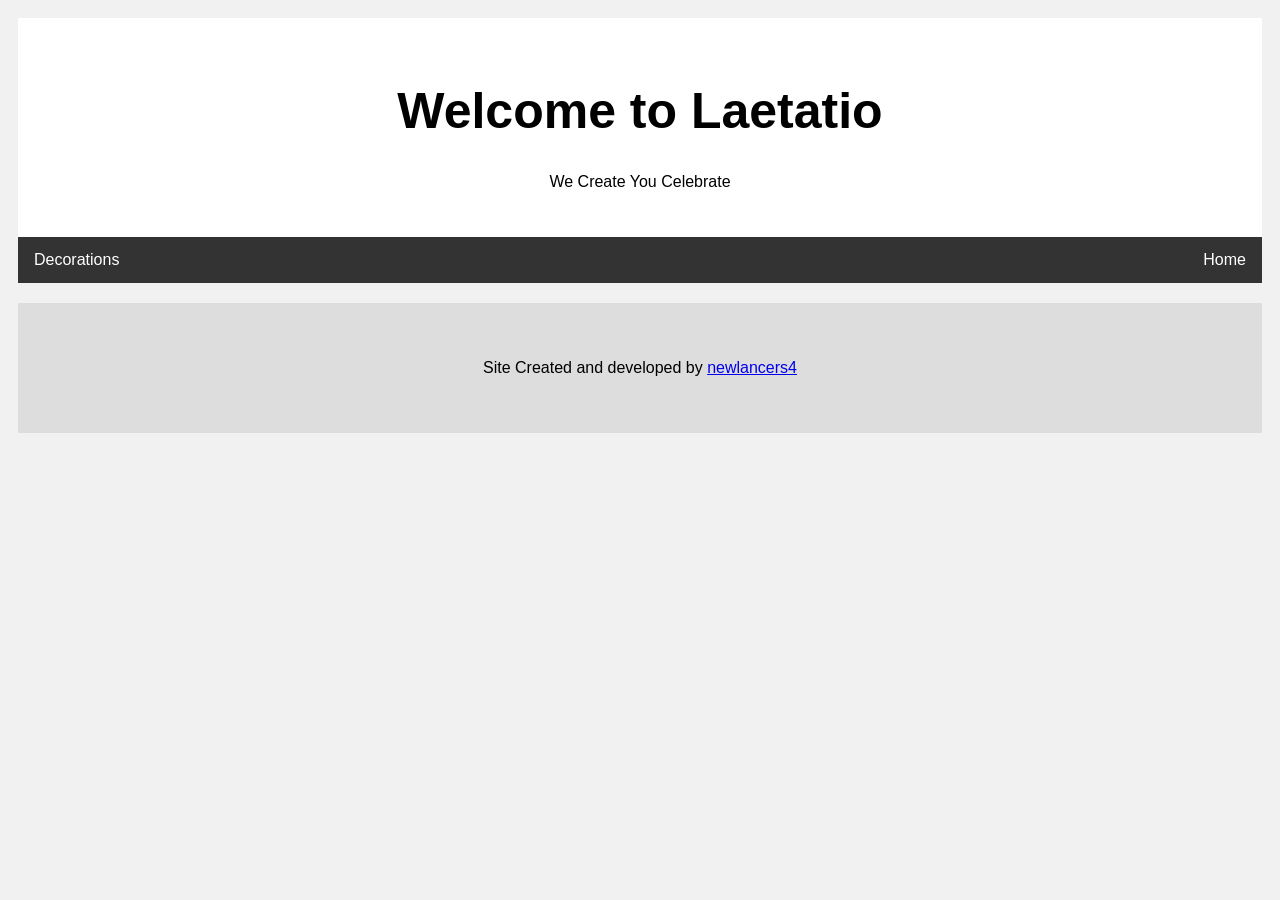
==== eventManaging/balloonDecorations.html @ 1081bdf8 "minor changes in the front page" ====
<!DOCTYPE html>
<html>
<head>
    <title>Laetatio Events</title>
    <link rel="stylesheet" href="myStyle.css">
    <link rel="icon" href="Assets/Logo/Logo Final.png" type="image/png" sizes="16x16">
</head>
<body>

<div class="header">
  <!-- <img src="Assets/Logo/Logo Final.png" style="float: left;height: 100px;width: 100px;"> -->
  <h1>Welcome to Laetatio</h1>
  <p>We Create You Celebrate</p>
</div>

<div class="topnav">
  <a href="decorations.html">Decorations</a>
  <a href="index.html" style="float:right">Home</a>
</div>


<div class="footer">
    <p>Site Created and developed by <a href="https://github.com/newlancers4" >newlancers4</a></p>
  </div>
</body>
</html>
---- eventManaging/myStyle.css ----
* {
  box-sizing: border-box;
}

h1{
    text-align: center;
}

body {
  font-family: Arial;
  padding: 10px;
  background: #f1f1f1;
}

.header {
  padding: 30px;
  text-align: center;
  background: white;
}

.header h1 {
  font-size: 50px;
}

.topnav {
  overflow: hidden;
  background-color: #333;
  color: white;
}

.topnav a {
  float: left;
  display: block;
  color:white;
  text-align: center;
  padding: 14px 16px;
  text-decoration: none;
}

.topnav a:hover {
  background-color: #ddd;
  color: black;
}

.leftcolumn {   
  float: left;
  width: 75%;
}

.rightcolumn {
  float: left;
  width: 25%;
  background-color: #f1f1f1;
  padding-left: 20px;
}

.fakeimg {
  background-color: #aaa;
  width: 100%;
  padding: 20px;
}



.card {
  background-color: white;
  padding: 20px;
  margin-top: 20px;
}

.row:after {
  content: "";
  display: table;
  clear: both;
}

.footer {
  padding: 40px;
  text-align: center;
  background: #ddd;
  margin-top: 20px;
}

.slideshow-container {
  max-width: 1000px;
  position: relative;
  margin: auto;
}

.prev, .next {
  cursor: pointer;
  position: absolute;
  top: 50%;
  width: auto;
  padding: 16px;
  margin-top: -22px;
  color: white;
  font-weight: bold;
  font-size: 18px;
  transition: 0.6s ease;
  border-radius: 0 3px 3px 0;
  user-select: none;
}

.next {
  right: 0;
  border-radius: 3px 0 0 3px;
}

.prev:hover, .next:hover {
  background-color: rgba(0,0,0,0.8);
}

.text {
  color: #f2f2f2;
  font-size: 15px;
  padding: 8px 12px;
  position: absolute;
  bottom: 8px;
  width: 100%;
  text-align: center;
}

.numbertext {
  color: #f2f2f2;
  font-size: 12px;
  padding: 8px 12px;
  position: absolute;
  top: 0;
}



@media screen and (max-width: 800px) {
  .leftcolumn, .rightcolumn {   
    width: 100%;
    padding: 0;
  }
}

@media screen and (max-width: 400px) {
  .topnav a {
    float: none;
    width: 100%;
  }
}
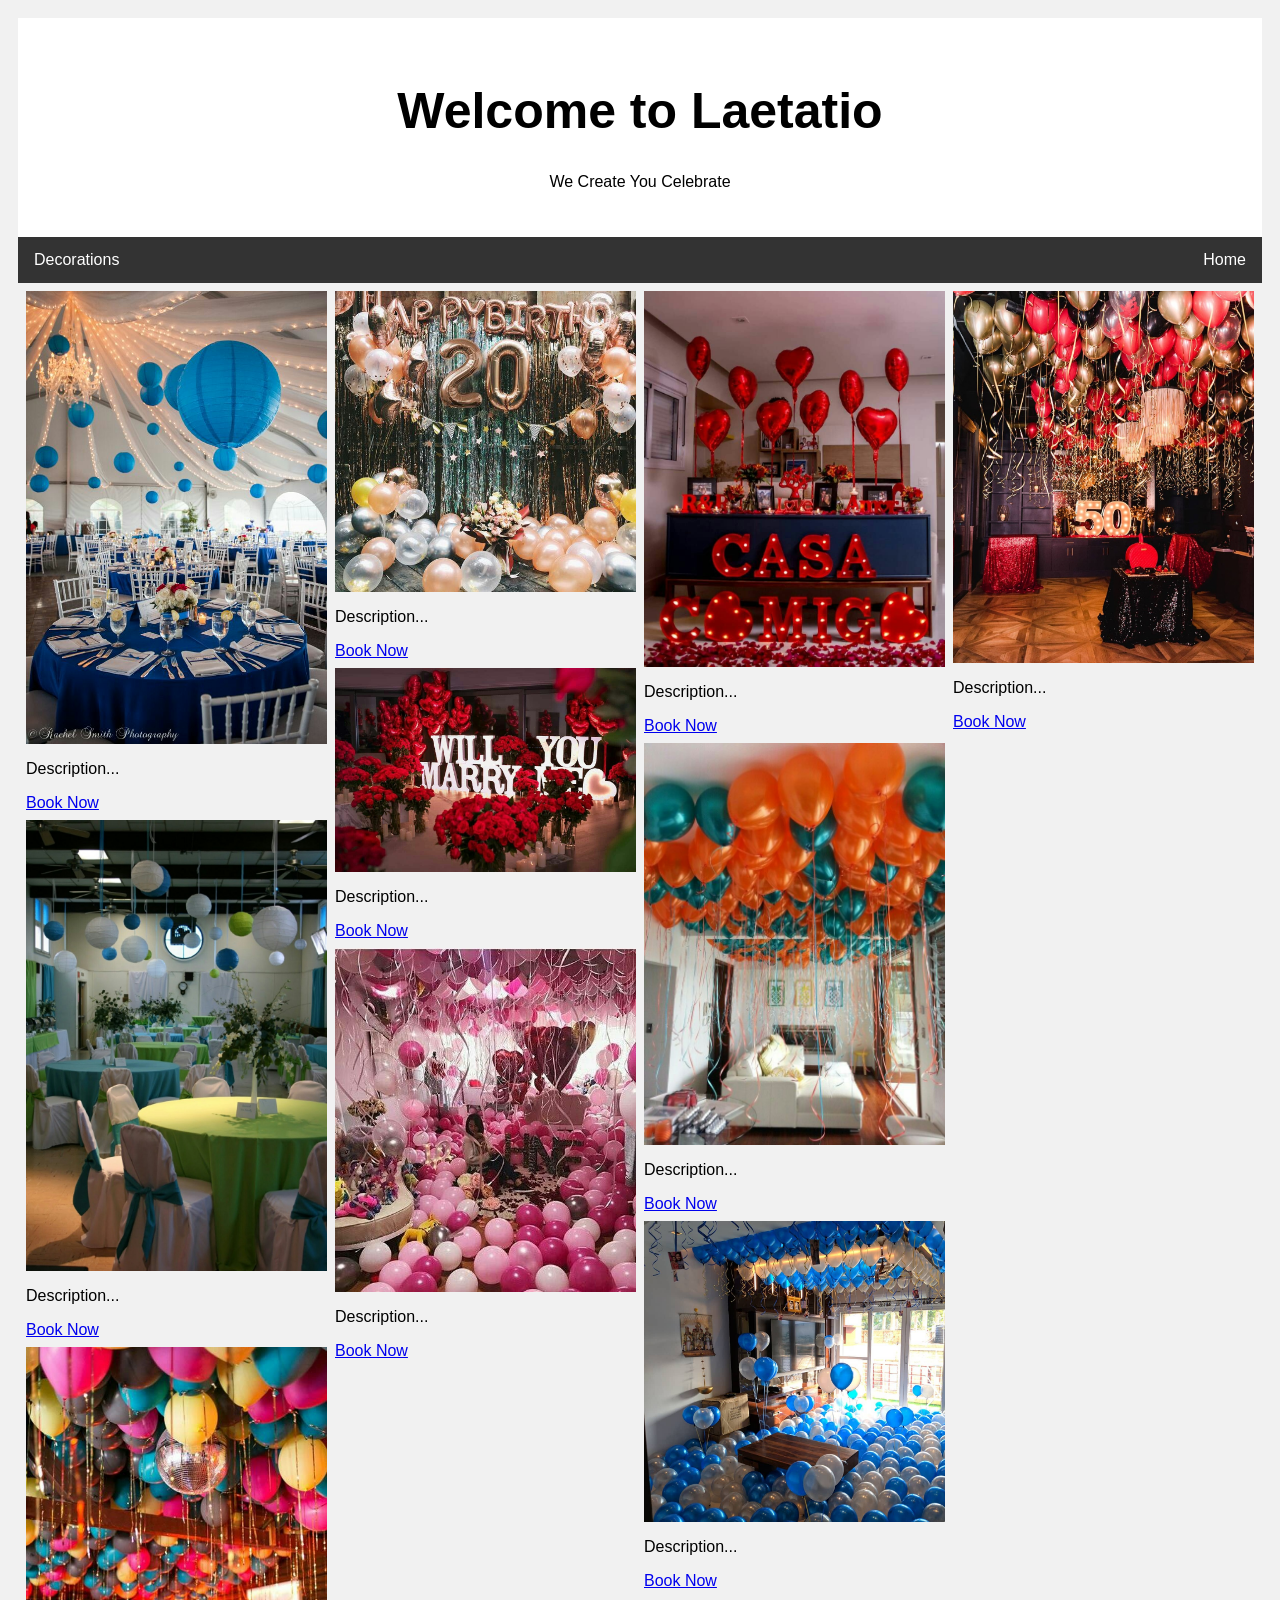
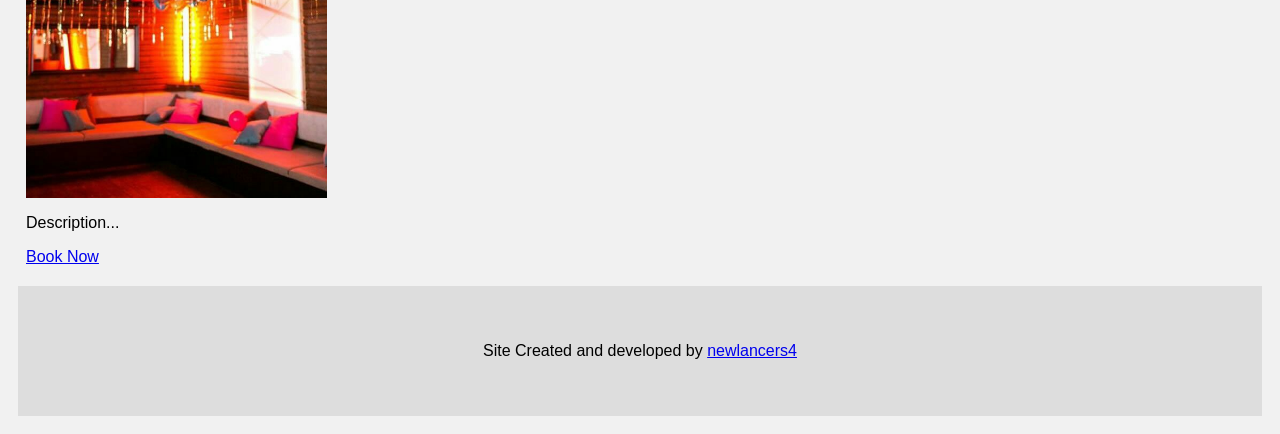
==== commit 5f1b6fa3: "all the given pics till date have been uploaded in the concern pages" ====
--- a/eventManaging/balloonDecorations.html
+++ b/eventManaging/balloonDecorations.html
@@ -2,7 +2,7 @@
 <html>
 <head>
     <title>Laetatio Events</title>
-    <link rel="stylesheet" href="myStyle.css">
+    <link rel="stylesheet" href="pagesStyles.css">
     <link rel="icon" href="Assets/Logo/Logo Final.png" type="image/png" sizes="16x16">
 </head>
 <body>
@@ -17,7 +17,26 @@
   <a href="decorations.html">Decorations</a>
   <a href="index.html" style="float:right">Home</a>
 </div>
-
+<div class="row"> 
+  <div class="column">
+    <img src="Assets/Decorations/BalloonDecorations/01.jpeg" style="width:100%"><p>Description...</p><a href="bookForm.html" target="popup" onclick="window.open('bookForm.html','name','width=600,height=400')">Book Now</a>
+    <img src="Assets/Decorations/BalloonDecorations/02.jpeg" style="width:100%"><p>Description...</p><a href="bookForm.html" target="popup" onclick="window.open('bookForm.html','name','width=600,height=400')">Book Now</a>
+    <img src="Assets/Decorations/BalloonDecorations/03.jpeg" style="width:100%"><p>Description...</p><a href="bookForm.html" target="popup" onclick="window.open('bookForm.html','name','width=600,height=400')">Book Now</a>
+  </div>
+  <div class="column">
+    <img src="Assets/Decorations/BalloonDecorations/04.jpeg" style="width:100%"><p>Description...</p><a href="bookForm.html" target="popup" onclick="window.open('bookForm.html','name','width=600,height=400')">Book Now</a>
+    <img src="Assets/Decorations/BalloonDecorations/05.jpeg" style="width:100%"><p>Description...</p><a href="bookForm.html" target="popup" onclick="window.open('bookForm.html','name','width=600,height=400')">Book Now</a>
+    <img src="Assets/Decorations/BalloonDecorations/06.jpeg" style="width:100%"><p>Description...</p><a href="bookForm.html" target="popup" onclick="window.open('bookForm.html','name','width=600,height=400')">Book Now</a>
+  </div>
+  <div class="column">
+    <img src="Assets/Decorations/BalloonDecorations/07.jpeg" style="width:100%"><p>Description...</p><a href="bookForm.html" target="popup" onclick="window.open('bookForm.html','name','width=600,height=400')">Book Now</a>
+    <img src="Assets/Decorations/BalloonDecorations/08.jpeg" style="width:100%"><p>Description...</p><a href="bookForm.html" target="popup" onclick="window.open('bookForm.html','name','width=600,height=400')">Book Now</a>
+    <img src="Assets/Decorations/BalloonDecorations/09.jpeg" style="width:100%"><p>Description...</p><a href="bookForm.html" target="popup" onclick="window.open('bookForm.html','name','width=600,height=400')">Book Now</a>    
+  </div>
+  <div class="column">
+    <img src="Assets/Decorations/BalloonDecorations/10.jpeg" style="width:100%"><p>Description...</p><a href="bookForm.html" target="popup" onclick="window.open('bookForm.html','name','width=600,height=400')">Book Now</a>
+  </div>
+</div>
 
 <div class="footer">
     <p>Site Created and developed by <a href="https://github.com/newlancers4" >newlancers4</a></p>
--- a/eventManaging/pagesStyles.css
+++ b/eventManaging/pagesStyles.css
@@ -0,0 +1,132 @@
+* {
+    box-sizing: border-box;
+  }
+  
+  h1{
+      text-align: center;
+  }
+  
+  body {
+    font-family: Arial;
+    padding: 10px;
+    background: #f1f1f1;
+  }
+  
+  .header {
+    padding: 30px;
+    text-align: center;
+    background: white;
+  }
+  
+  .header h1 {
+    font-size: 50px;
+  }
+  
+  .topnav {
+    overflow: hidden;
+    background-color: #333;
+    color: white;
+  }
+  
+  .topnav a {
+    float: left;
+    display: block;
+    color:white;
+    text-align: center;
+    padding: 14px 16px;
+    text-decoration: none;
+  }
+  
+  .topnav a:hover {
+    background-color: #ddd;
+    color: black;
+  }
+  
+  .leftcolumn {   
+    float: left;
+    width: 75%;
+  }
+  
+  .rightcolumn {
+    float: left;
+    width: 25%;
+    background-color: #f1f1f1;
+    padding-left: 20px;
+  }
+  
+  .fakeimg {
+    background-color: #aaa;
+    width: 100%;
+    padding: 20px;
+  }
+  
+  
+  
+  .card {
+    background-color: white;
+    padding: 20px;
+    margin-top: 20px;
+  }
+  
+  .row:after {
+    content: "";
+    display: table;
+    clear: both;
+  }
+  
+  .footer {
+    padding: 40px;
+    text-align: center;
+    background: #ddd;
+    margin-top: 20px;
+  }
+
+  .row {
+    display: -ms-flexbox; 
+    display: flex;
+    -ms-flex-wrap: wrap; 
+    flex-wrap: wrap;
+    padding: 0 4px;
+  }
+  
+  .column {
+    -ms-flex: 25%; 
+    flex: 25%;
+    max-width: 25%;
+    padding: 0 4px;
+  }
+
+  .column img {
+    margin-top: 8px;
+    vertical-align: middle;
+    width: 100%;
+  }
+  
+  @media screen and (max-width: 800px) {
+    .column {
+      -ms-flex: 50%;
+      flex: 50%;
+      max-width: 50%;
+    }
+  }
+
+  @media screen and (max-width: 600px) {
+    .column {
+      -ms-flex: 100%;
+      flex: 100%;
+      max-width: 100%;
+    }
+  }
+  @media screen and (max-width: 800px) {
+    .leftcolumn, .rightcolumn {   
+      width: 100%;
+      padding: 0;
+    }
+  }
+  
+  @media screen and (max-width: 400px) {
+    .topnav a {
+      float: none;
+      width: 100%;
+    }
+  }
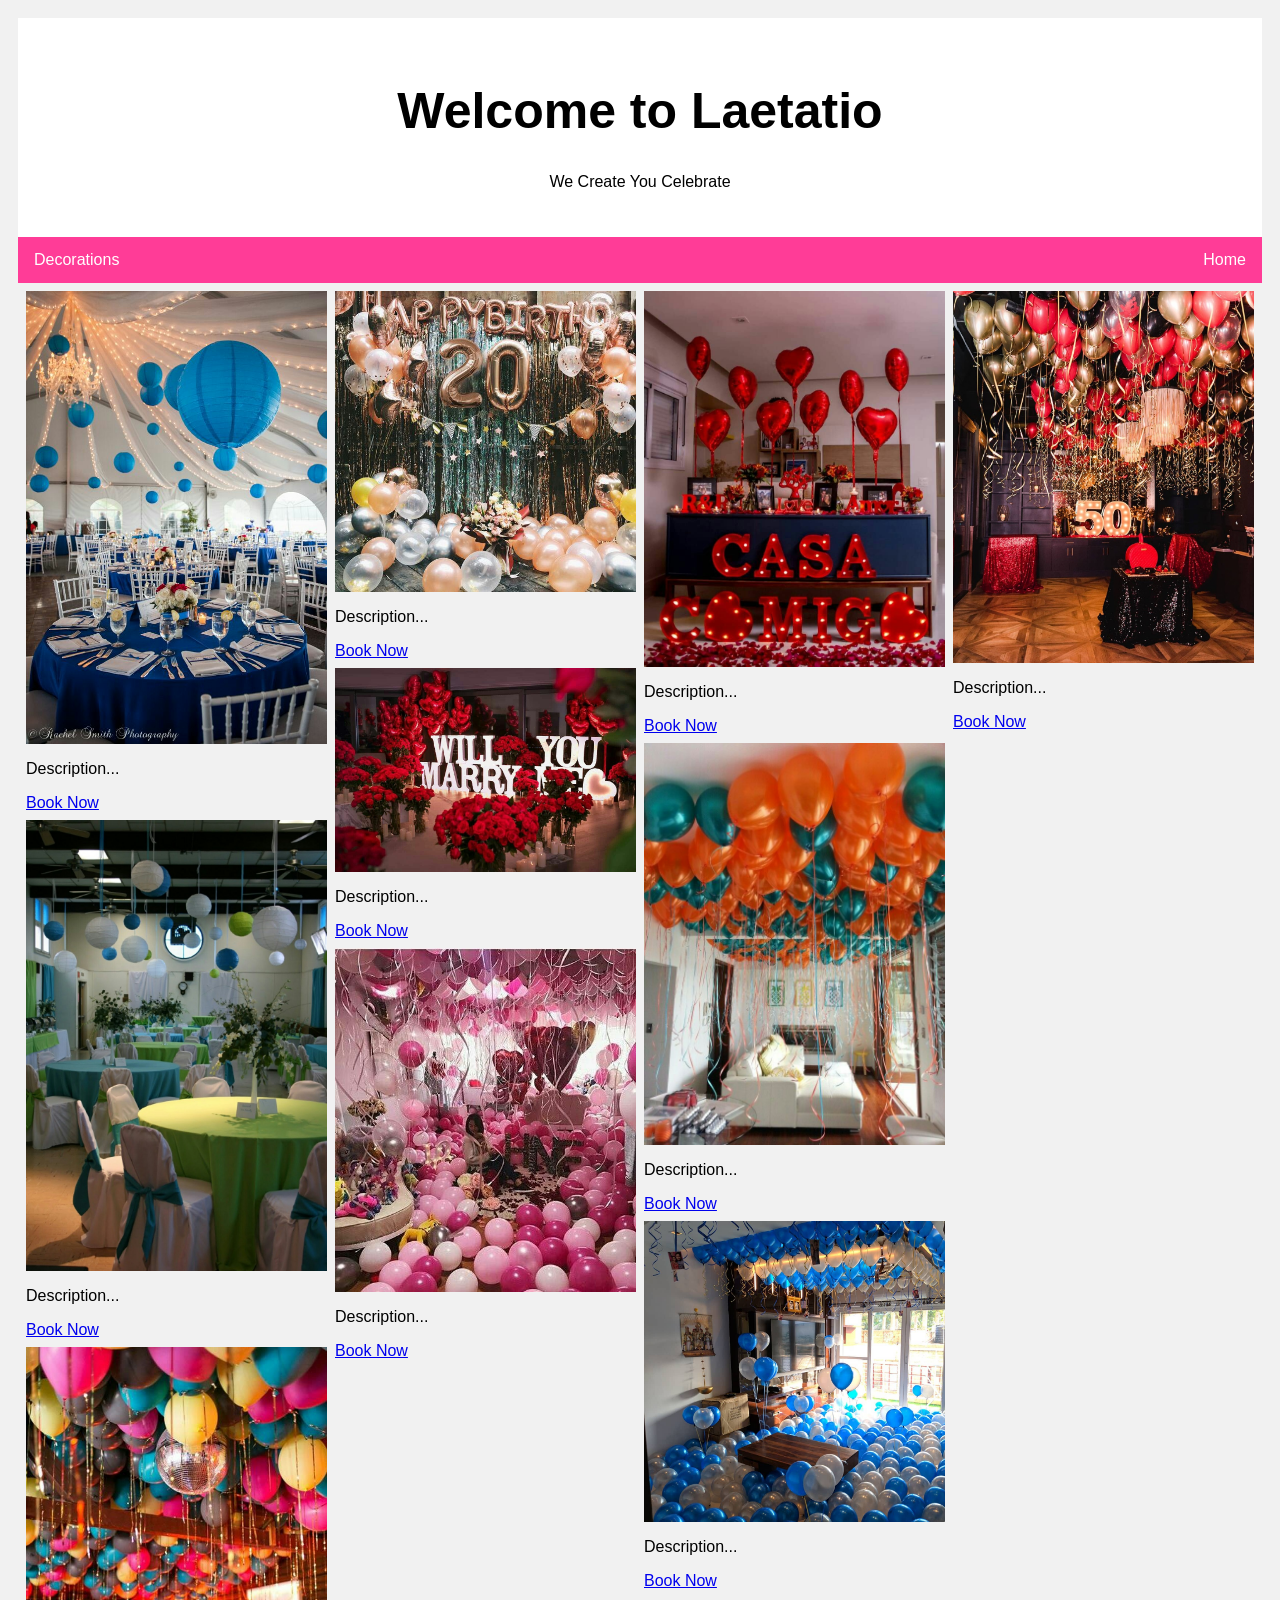
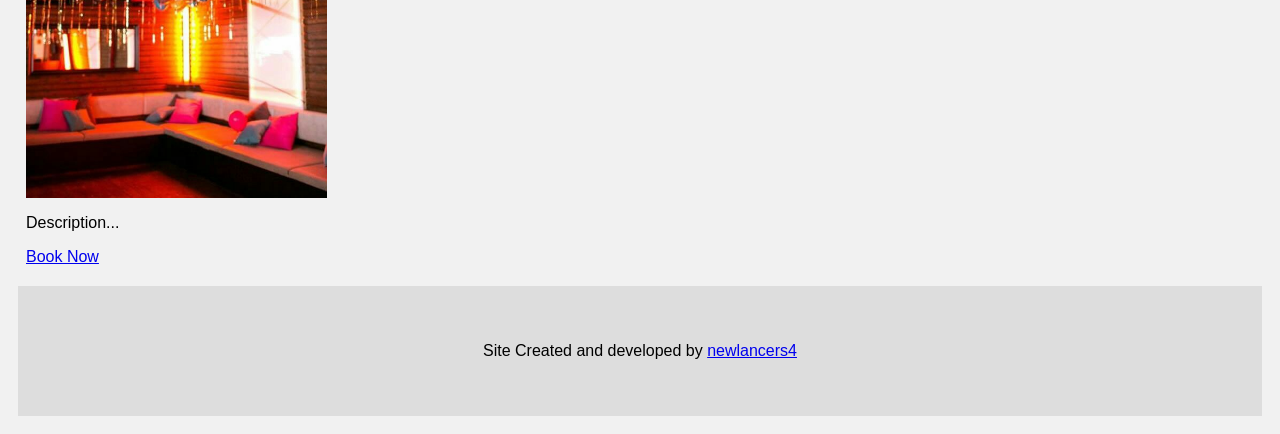
==== commit 9f011f07: "splash changes" ====
--- a/eventManaging/balloonDecorations.html
+++ b/eventManaging/balloonDecorations.html
@@ -15,7 +15,7 @@
 
 <div class="topnav">
   <a href="decorations.html">Decorations</a>
-  <a href="index.html" style="float:right">Home</a>
+  <a href="index.html?splash" style="float:right">Home</a>
 </div>
 <div class="row"> 
   <div class="column">
--- a/eventManaging/pagesStyles.css
+++ b/eventManaging/pagesStyles.css
@@ -24,8 +24,8 @@
   
   .topnav {
     overflow: hidden;
-    background-color: #333;
-    color: white;
+  background-color: rgb(255, 60, 151);
+  color: white;
   }
   
   .topnav a {
@@ -129,4 +129,4 @@
       float: none;
       width: 100%;
     }
-  }+  }
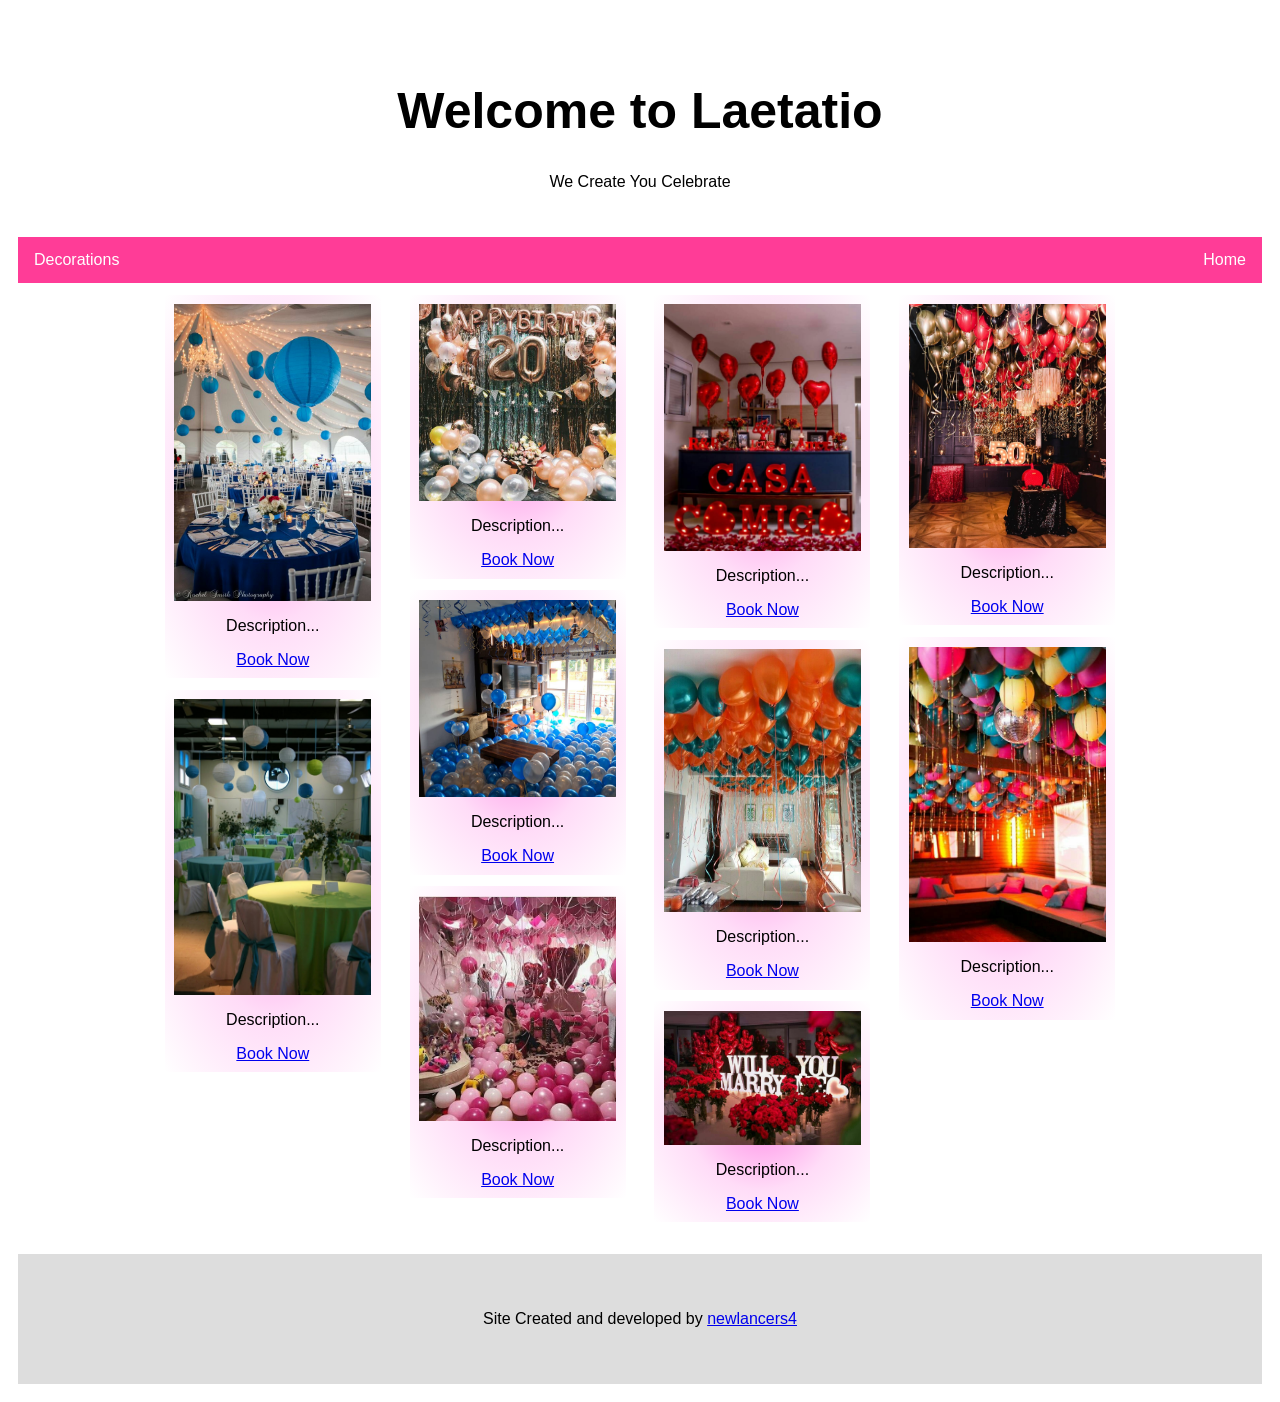
==== commit 18569a68: "decoration layout update" ====
--- a/eventManaging/balloonDecorations.html
+++ b/eventManaging/balloonDecorations.html
@@ -1,45 +1,80 @@
 <!DOCTYPE html>
 <html>
+
 <head>
     <title>Laetatio Events</title>
     <link rel="stylesheet" href="pagesStyles.css">
     <link rel="icon" href="Assets/Logo/Logo Final.png" type="image/png" sizes="16x16">
 </head>
+
 <body>
 
-<div class="header">
-  <!-- <img src="Assets/Logo/Logo Final.png" style="float: left;height: 100px;width: 100px;"> -->
-  <h1>Welcome to Laetatio</h1>
-  <p>We Create You Celebrate</p>
-</div>
+    <div class="header">
+        <!-- <img src="Assets/Logo/Logo Final.png" style="float: left;height: 100px;width: 100px;"> -->
+        <h1>Welcome to Laetatio</h1>
+        <p>We Create You Celebrate</p>
+    </div>
 
-<div class="topnav">
-  <a href="decorations.html">Decorations</a>
-  <a href="index.html?splash" style="float:right">Home</a>
-</div>
-<div class="row"> 
-  <div class="column">
-    <img src="Assets/Decorations/BalloonDecorations/01.jpeg" style="width:100%"><p>Description...</p><a href="bookForm.html" target="popup" onclick="window.open('bookForm.html','name','width=600,height=400')">Book Now</a>
-    <img src="Assets/Decorations/BalloonDecorations/02.jpeg" style="width:100%"><p>Description...</p><a href="bookForm.html" target="popup" onclick="window.open('bookForm.html','name','width=600,height=400')">Book Now</a>
-    <img src="Assets/Decorations/BalloonDecorations/03.jpeg" style="width:100%"><p>Description...</p><a href="bookForm.html" target="popup" onclick="window.open('bookForm.html','name','width=600,height=400')">Book Now</a>
-  </div>
-  <div class="column">
-    <img src="Assets/Decorations/BalloonDecorations/04.jpeg" style="width:100%"><p>Description...</p><a href="bookForm.html" target="popup" onclick="window.open('bookForm.html','name','width=600,height=400')">Book Now</a>
-    <img src="Assets/Decorations/BalloonDecorations/05.jpeg" style="width:100%"><p>Description...</p><a href="bookForm.html" target="popup" onclick="window.open('bookForm.html','name','width=600,height=400')">Book Now</a>
-    <img src="Assets/Decorations/BalloonDecorations/06.jpeg" style="width:100%"><p>Description...</p><a href="bookForm.html" target="popup" onclick="window.open('bookForm.html','name','width=600,height=400')">Book Now</a>
-  </div>
-  <div class="column">
-    <img src="Assets/Decorations/BalloonDecorations/07.jpeg" style="width:100%"><p>Description...</p><a href="bookForm.html" target="popup" onclick="window.open('bookForm.html','name','width=600,height=400')">Book Now</a>
-    <img src="Assets/Decorations/BalloonDecorations/08.jpeg" style="width:100%"><p>Description...</p><a href="bookForm.html" target="popup" onclick="window.open('bookForm.html','name','width=600,height=400')">Book Now</a>
-    <img src="Assets/Decorations/BalloonDecorations/09.jpeg" style="width:100%"><p>Description...</p><a href="bookForm.html" target="popup" onclick="window.open('bookForm.html','name','width=600,height=400')">Book Now</a>    
-  </div>
-  <div class="column">
-    <img src="Assets/Decorations/BalloonDecorations/10.jpeg" style="width:100%"><p>Description...</p><a href="bookForm.html" target="popup" onclick="window.open('bookForm.html','name','width=600,height=400')">Book Now</a>
-  </div>
-</div>
+    <div class="topnav">
+        <a href="decorations.html">Decorations</a>
+        <a href="index.html?splash" style="float:right">Home</a>
+    </div>
+    <div class="deco-body">
+        <div class="row">
+            <div class="column">
+                <div class="deco-item">
+                    <img src="Assets/Decorations/BalloonDecorations/01.jpeg" style="width:100%">
+                    <p>Description...</p><a href="bookForm.html" target="popup" onclick="window.open('bookForm.html?bdid=1','name','width=600,height=400')">Book Now</a>
+                </div>
+                <div class="deco-item">
+                    <img src="Assets/Decorations/BalloonDecorations/02.jpeg" style="width:100%">
+                    <p>Description...</p><a href="bookForm.html" target="popup" onclick="window.open('bookForm.html?bdid=4','name','width=600,height=400')">Book Now</a>
+                </div>
+            </div>
+            <div class="column">
+                <div class="deco-item">
+                    <img src="Assets/Decorations/BalloonDecorations/04.jpeg" style="width:100%">
+                    <p>Description...</p><a href="bookForm.html" target="popup" onclick="window.open('bookForm.html?bdid=2','name','width=600,height=400')">Book Now</a>
+                </div>
+                <div class="deco-item">
+                    <img src="Assets/Decorations/BalloonDecorations/09.jpeg" style="width:100%">
+                    <p>Description...</p><a href="bookForm.html" target="popup" onclick="window.open('bookForm.html?bdid=9','name','width=600,height=400')">Book Now</a>
+                </div>
+                <div class="deco-item">
+                    <img src="Assets/Decorations/BalloonDecorations/06.jpeg" style="width:100%">
+                    <p>Description...</p><a href="bookForm.html" target="popup" onclick="window.open('bookForm.html?bdid=8','name','width=600,height=400')">Book Now</a>
+                </div>
+            </div>
+            <div class="column">
+                <div class="deco-item">
+                    <img src="Assets/Decorations/BalloonDecorations/07.jpeg" style="width:100%">
+                    <p>Description...</p><a href="bookForm.html" target="popup" onclick="window.open('bookForm.html?bdid=3','name','width=600,height=400')">Book Now</a>
+                </div>
+                <div class="deco-item">
+                    <img src="Assets/Decorations/BalloonDecorations/08.jpeg" style="width:100%">
+                    <p>Description...</p><a href="bookForm.html" target="popup" onclick="window.open('bookForm.html?bdid=6','name','width=600,height=400')">Book Now</a>
+                </div>
+                <div class="deco-item">
+                    <img src="Assets/Decorations/BalloonDecorations/05.jpeg" style="width:100%">
+                    <p>Description...</p><a href="bookForm.html" target="popup" onclick="window.open('bookForm.html?bdid=5','name','width=600,height=400')">Book Now</a>
+                </div>
+            </div>
+            <div class="column">
+                <div class="deco-item">
+                    <img src="Assets/Decorations/BalloonDecorations/10.jpeg" style="width:100%">
+                    <p>Description...</p><a href="bookForm.html" target="popup" onclick="window.open('bookForm.html?bdid=10','name','width=600,height=400')">Book Now</a>
+                </div>
+                <div class="deco-item">
+                    <img src="Assets/Decorations/BalloonDecorations/03.jpeg" style="width:100%">
+                    <p>Description...</p><a href="bookForm.html" target="popup" onclick="window.open('bookForm.html?bdid=7','name','width=600,height=400')">Book Now</a>
+                </div>
+            </div>
+        </div>
+    </div>
 
-<div class="footer">
-    <p>Site Created and developed by <a href="https://github.com/newlancers4" >newlancers4</a></p>
-  </div>
+    <div class="footer">
+        <p>Site Created and developed by <a href="https://github.com/newlancers4">newlancers4</a></p>
+    </div>
 </body>
+
 </html>
--- a/eventManaging/pagesStyles.css
+++ b/eventManaging/pagesStyles.css
@@ -1,132 +1,248 @@
 * {
     box-sizing: border-box;
-  }
-  
-  h1{
-      text-align: center;
-  }
-  
-  body {
+}
+
+h1 {
+    text-align: center;
+}
+
+body {
     font-family: Arial;
     padding: 10px;
-    background: #f1f1f1;
-  }
-  
-  .header {
+    background: #ffffff;
+}
+
+.header {
     padding: 30px;
     text-align: center;
     background: white;
-  }
-  
-  .header h1 {
+}
+
+.header h1 {
     font-size: 50px;
-  }
-  
-  .topnav {
+}
+
+.topnav {
     overflow: hidden;
-  background-color: rgb(255, 60, 151);
-  color: white;
-  }
-  
-  .topnav a {
+    background-color: rgb(255, 60, 151);
+    color: white;
+}
+
+#page-head {
+    width: 20vw;
+    height: 20vw;
+}
+
+.topnav a {
+    background-color: rgb(255, 60, 151);
+    color: white;
+}
+
+.topnav a {
     float: left;
     display: block;
-    color:white;
+    color: white;
     text-align: center;
     padding: 14px 16px;
     text-decoration: none;
-  }
-  
-  .topnav a:hover {
+}
+
+.topnav a:hover {
     background-color: #ddd;
     color: black;
-  }
-  
-  .leftcolumn {   
+}
+
+.leftcolumn {
     float: left;
     width: 75%;
-  }
-  
-  .rightcolumn {
+}
+
+.rightcolumn {
     float: left;
     width: 25%;
     background-color: #f1f1f1;
     padding-left: 20px;
-  }
-  
-  .fakeimg {
+}
+
+.fakeimg {
     background-color: #aaa;
     width: 100%;
     padding: 20px;
-  }
-  
-  
-  
-  .card {
+}
+
+.myForm {
+    border: solid rgb(255, 60, 151);
     background-color: white;
     padding: 20px;
     margin-top: 20px;
-  }
-  
-  .row:after {
+    text-align: center;
+}
+
+button {
+    width: 50%;
+    padding: 10px;
+    margin-top: 20px;
+    border-radius: 20px;
+    border: none;
+    border-bottom: 4px solid rgb(255, 60, 151);
+    background: rgb(255, 60, 151);
+    font-size: 16px;
+    font-weight: 400;
+    color: #fff;
+}
+
+.formFields {
+    padding: 40px;
+}
+
+.formFields input,
+.formFields textarea {
+    display: block;
+    width: 100%;
+    padding: 15px;
+    margin-bottom: 10px;
+    border: none;
+    border-radius: 20px;
+    background: #d0dfe8;
+}
+
+.formFields textarea {
+    resize: none;
+}
+
+ ::placeholder {
+    color: rgb(255, 60, 151);
+}
+
+.card {
+    background-color: white;
+    padding: 20px;
+    margin-top: 20px;
+}
+
+.row:after {
     content: "";
     display: table;
     clear: both;
-  }
-  
-  .footer {
+}
+
+#surprise-body {
+    display: flex;
+    flex-direction: row;
+    flex-wrap: wrap;
+    justify-content: space-evenly;
+    align-items: center;
+}
+
+.surprise-holder {
+    max-width: 700px;
+    width: 100%;
+    padding: 1vh 4vh 1vh 4vh;
+    margin: 1vh 0 1vh 0;
+    display: flex;
+    flex-direction: row;
+    flex-wrap: nowrap;
+    align-items: center;
+    justify-content: space-between;
+    text-align: center;
+    background-image: radial-gradient(rgb(255, 255, 255), rgba(250, 184, 236, 0.397), rgba(255, 60, 151, 0.322));
+}
+
+.surprise-thumbnail {
+    border-radius: 50%;
+    min-width: 100px;
+    min-height: 100px;
+    width: 8vw;
+    height: 8vw;
+}
+
+.surprise-description {
+    margin: 5%;
+    width: 70%;
+}
+
+.surp-content {
+    display: flex;
+    flex-direction: row;
+}
+
+.surprise-description>button {
+    background-color: deeppink;
+    color: white;
+    width: 100%;
+    max-width: 300px;
+}
+
+.footer {
     padding: 40px;
     text-align: center;
     background: #ddd;
     margin-top: 20px;
-  }
-
-  .row {
-    display: -ms-flexbox; 
-    display: flex;
-    -ms-flex-wrap: wrap; 
+}
+
+.deco-body {
+    text-align: center;
+    display: flex;
+    align-items: center;
+    justify-content: center
+}
+
+.deco-item {
+    margin: 5% 4% 5% 4%;
+    background-image: radial-gradient(rgb(255, 137, 229), rgba(255, 167, 236, 0.397), rgba(255, 255, 255, 0.322));
+    padding: 4%;
+}
+
+.row {
+    display: -ms-flexbox;
+    display: flex;
+    -ms-flex-wrap: wrap;
     flex-wrap: wrap;
-    padding: 0 4px;
-  }
-  
-  .column {
-    -ms-flex: 25%; 
+    padding: 0 8px;
+    width: 80%;
+    align-self: center;
+    justify-self: center;
+}
+
+.column {
+    -ms-flex: 25%;
     flex: 25%;
     max-width: 25%;
-    padding: 0 4px;
-  }
-
-  .column img {
-    margin-top: 8px;
+    padding: 0 5px;
+}
+
+.column img {
     vertical-align: middle;
     width: 100%;
-  }
-  
-  @media screen and (max-width: 800px) {
+}
+
+@media screen and (max-width: 800px) {
     .column {
-      -ms-flex: 50%;
-      flex: 50%;
-      max-width: 50%;
-    }
-  }
-
-  @media screen and (max-width: 600px) {
+        -ms-flex: 50%;
+        flex: 50%;
+        max-width: 50%;
+    }
+}
+
+@media screen and (max-width: 600px) {
     .column {
-      -ms-flex: 100%;
-      flex: 100%;
-      max-width: 100%;
-    }
-  }
-  @media screen and (max-width: 800px) {
-    .leftcolumn, .rightcolumn {   
-      width: 100%;
-      padding: 0;
-    }
-  }
-  
-  @media screen and (max-width: 400px) {
+        -ms-flex: 100%;
+        flex: 100%;
+        max-width: 100%;
+    }
+}
+
+@media screen and (max-width: 800px) {
+    .leftcolumn,
+    .rightcolumn {
+        width: 100%;
+        padding: 0;
+    }
+}
+
+@media screen and (max-width: 400px) {
     .topnav a {
-      float: none;
-      width: 100%;
-    }
-  }
+        float: none;
+        width: 100%;
+    }
+}
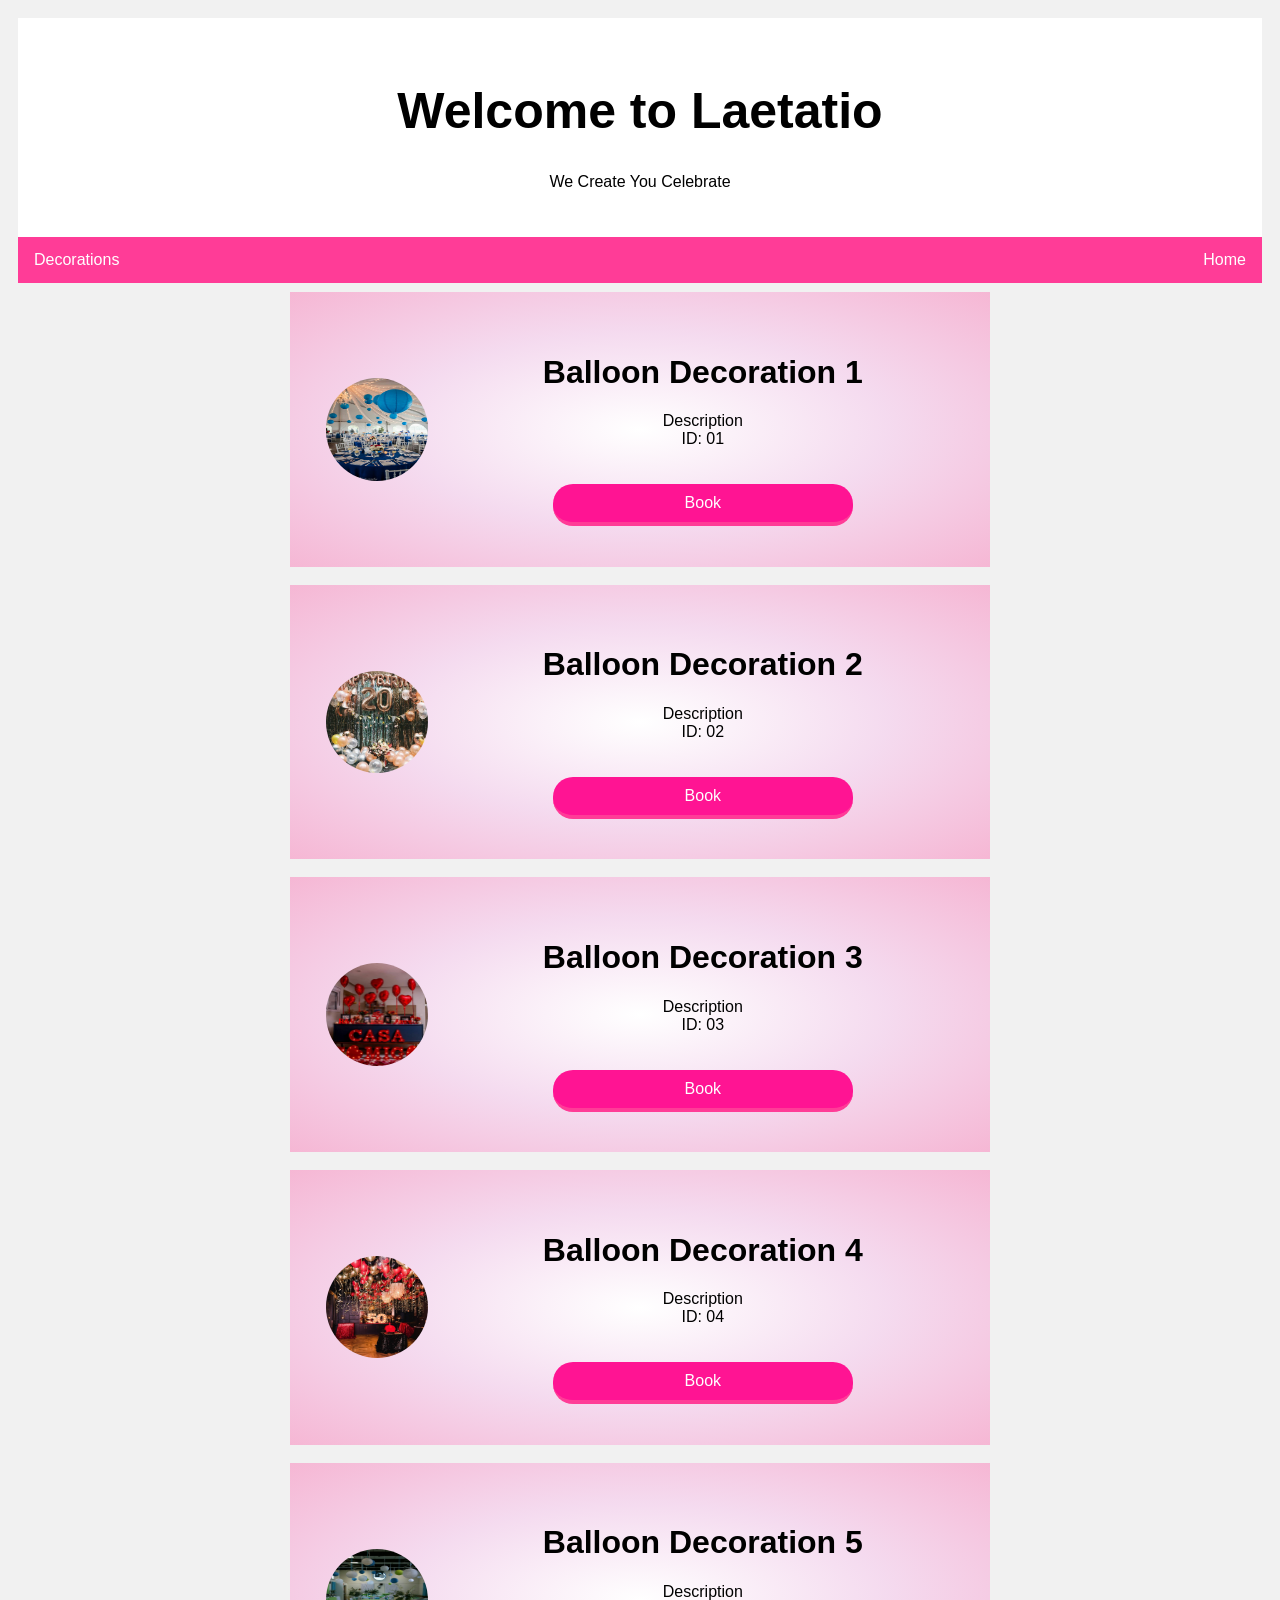
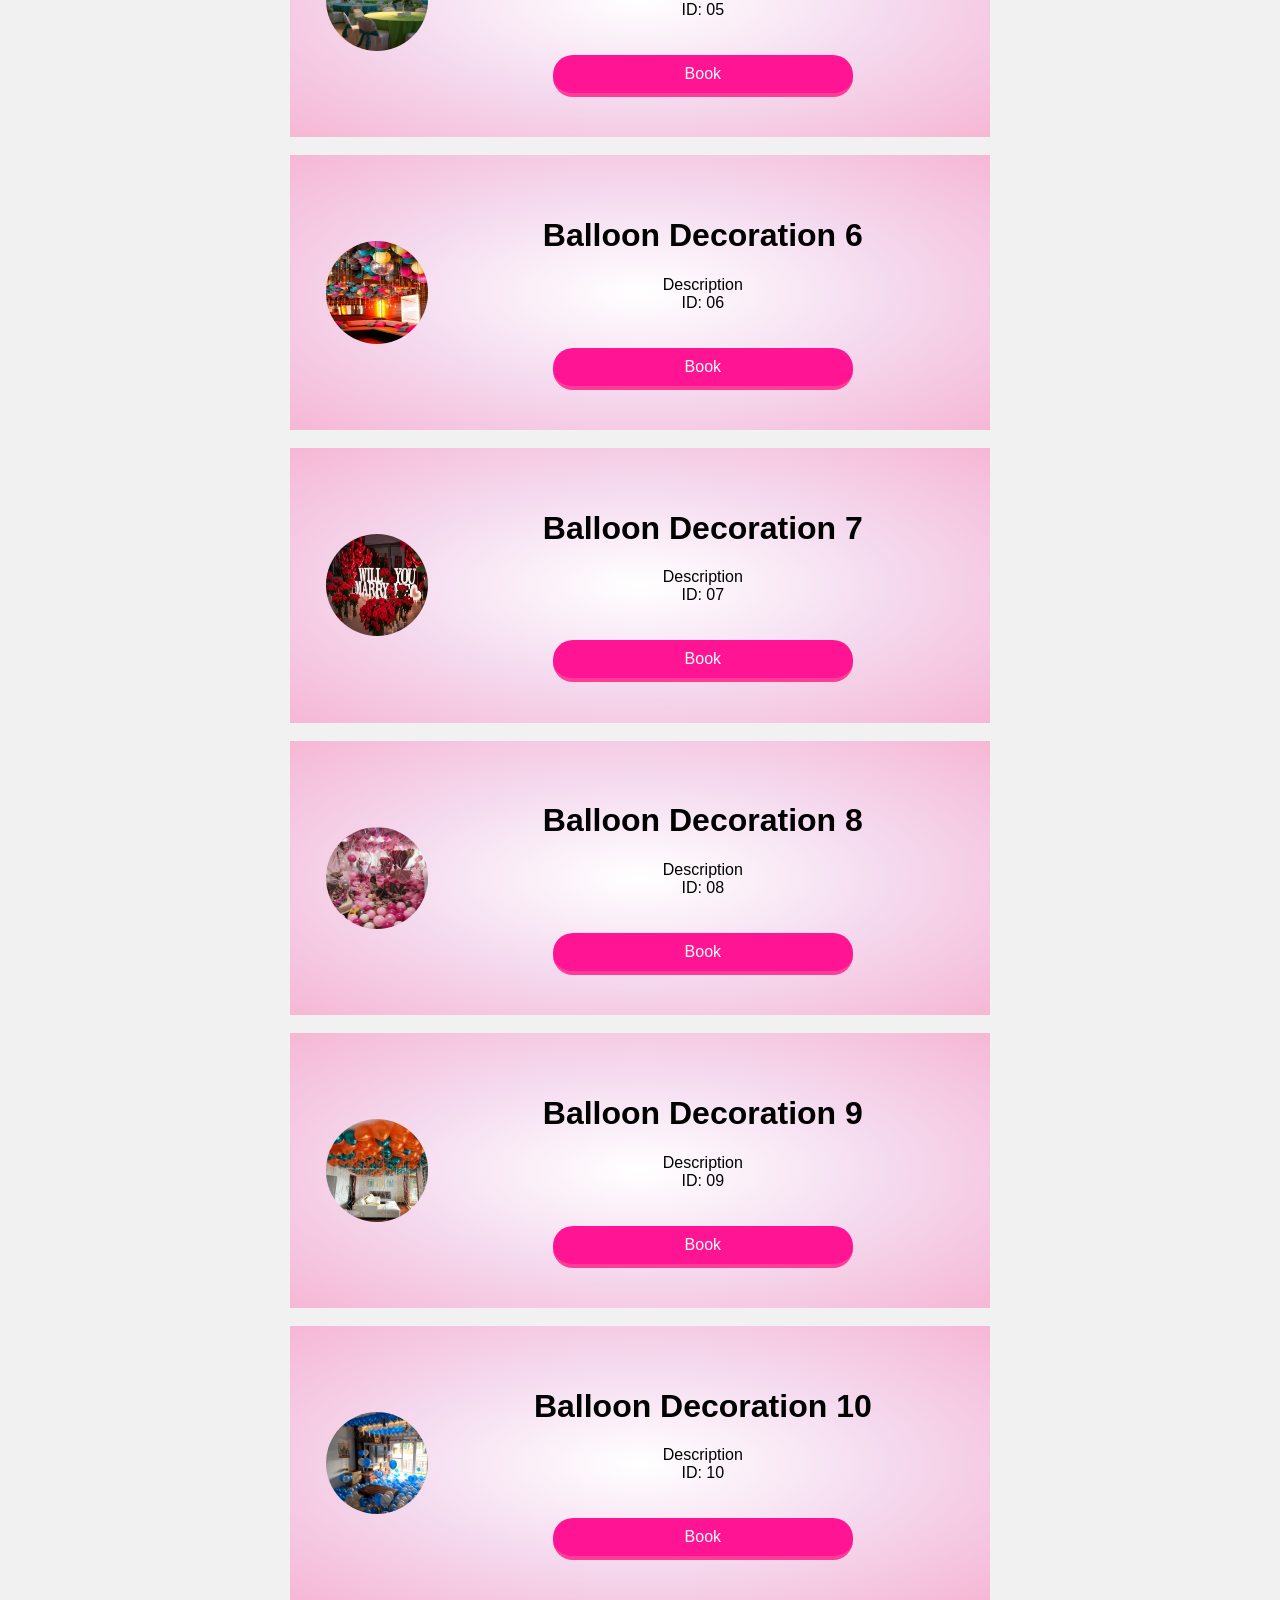
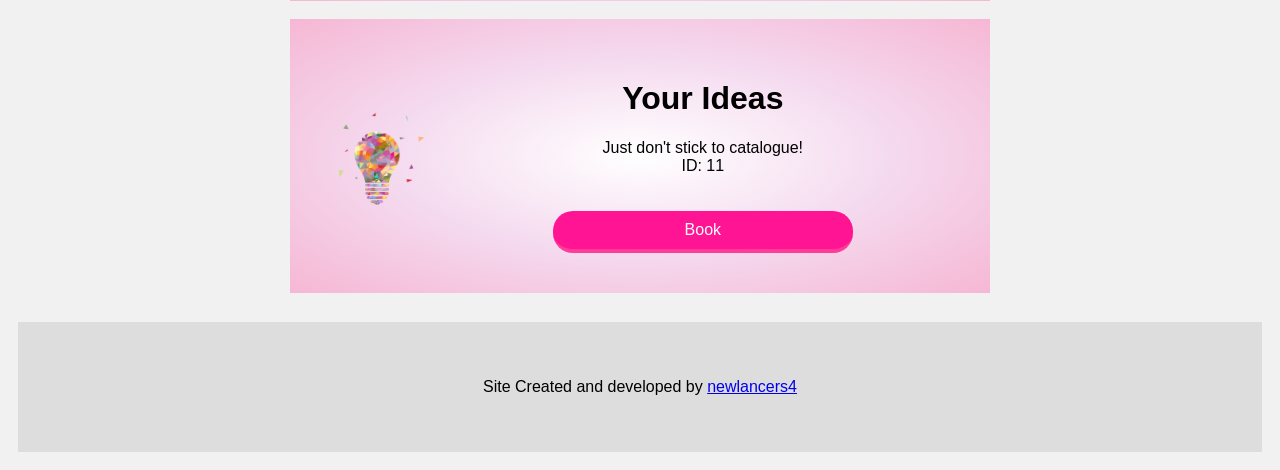
==== commit 73b40b17: "Changed all the decorations types" ====
--- a/eventManaging/balloonDecorations.html
+++ b/eventManaging/balloonDecorations.html
@@ -1,80 +1,115 @@
 <!DOCTYPE html>
 <html>
-
 <head>
     <title>Laetatio Events</title>
     <link rel="stylesheet" href="pagesStyles.css">
     <link rel="icon" href="Assets/Logo/Logo Final.png" type="image/png" sizes="16x16">
 </head>
-
 <body>
 
-    <div class="header">
-        <!-- <img src="Assets/Logo/Logo Final.png" style="float: left;height: 100px;width: 100px;"> -->
-        <h1>Welcome to Laetatio</h1>
-        <p>We Create You Celebrate</p>
+<div class="header">
+  <!-- <img src="Assets/Logo/Logo Final.png" style="float: left;height: 100px;width: 100px;"> -->
+  <h1>Welcome to Laetatio</h1>
+  <p>We Create You Celebrate</p>
+</div>
+
+<div class="topnav">
+  <a href="decorations.html">Decorations</a>
+  <a href="index.html?splash" style="float:right">Home</a>
+</div>
+<div id="surprise-body">
+  <div class="surprise-holder">
+    <img class="surprise-thumbnail" src="Assets/Decorations/BalloonDecorations/01.jpeg" />
+    <div class="surprise-description">
+        <h1>Balloon Decoration 1</h1>
+        <p>Description<br>ID: 01</p>
+        <button onclick="window.open('bookForm.html?bdid=1','name','width=600,height=400')">Book</button>
     </div>
+  </div>
+  <div class="surprise-holder">
+    <img class="surprise-thumbnail" src="Assets/Decorations/BalloonDecorations/04.jpeg" />
+    <div class="surprise-description">
+        <h1>Balloon Decoration 2</h1>
+        <p>Description<br>ID: 02</p>
+        <button onclick="window.open('bookForm.html?bdid=2','name','width=600,height=400')">Book</button>
+    </div>
+  </div>
+  <div class="surprise-holder">
+    <img class="surprise-thumbnail" src="Assets/Decorations/BalloonDecorations/07.jpeg" />
+    <div class="surprise-description">
+        <h1>Balloon Decoration 3</h1>
+        <p>Description<br>ID: 03</p>
+        <button onclick="window.open('bookForm.html?bdid=3','name','width=600,height=400')">Book</button>
+    </div>
+  </div>
+  <div class="surprise-holder">
+    <img class="surprise-thumbnail" src="Assets/Decorations/BalloonDecorations/10.jpeg" />
+    <div class="surprise-description">
+        <h1>Balloon Decoration 4</h1>
+        <p>Description<br>ID: 04</p>
+        <button onclick="window.open('bookForm.html?bdid=4','name','width=600,height=400')">Book</button>
+    </div>
+  </div>
+  <div class="surprise-holder">
+    <img class="surprise-thumbnail" src="Assets/Decorations/BalloonDecorations/02.jpeg" />
+    <div class="surprise-description">
+        <h1>Balloon Decoration 5</h1>
+        <p>Description<br>ID: 05</p>
+        <button onclick="window.open('bookForm.html?bdid=5','name','width=600,height=400')">Book</button>
+    </div>
+  </div>
+  <div class="surprise-holder">
+    <img class="surprise-thumbnail" src="Assets/Decorations/BalloonDecorations/03.jpeg" />
+    <div class="surprise-description">
+        <h1>Balloon Decoration 6</h1>
+        <p>Description<br>ID: 06</p>
+        <button onclick="window.open('bookForm.html?bdid=6','name','width=600,height=400')">Book</button>
+    </div>
+  </div>
+  <div class="surprise-holder">
+    <img class="surprise-thumbnail" src="Assets/Decorations/BalloonDecorations/05.jpeg" />
+    <div class="surprise-description">
+        <h1>Balloon Decoration 7</h1>
+        <p>Description<br>ID: 07</p>
+        <button onclick="window.open('bookForm.html?bdid=7','name','width=600,height=400')">Book</button>
+    </div>
+  </div>
+  <div class="surprise-holder">
+    <img class="surprise-thumbnail" src="Assets/Decorations/BalloonDecorations/06.jpeg" />
+    <div class="surprise-description">
+        <h1>Balloon Decoration 8</h1>
+        <p>Description<br>ID: 08</p>
+        <button onclick="window.open('bookForm.html?bdid=8','name','width=600,height=400')">Book</button>
+    </div>
+  </div>
+  <div class="surprise-holder">
+    <img class="surprise-thumbnail" src="Assets/Decorations/BalloonDecorations/08.jpeg" />
+    <div class="surprise-description">
+        <h1>Balloon Decoration 9</h1>
+        <p>Description<br>ID: 09</p>
+        <button onclick="window.open('bookForm.html?bdid=9','name','width=600,height=400')">Book</button>
+    </div>
+  </div>
+  <div class="surprise-holder">
+    <img class="surprise-thumbnail" src="Assets/Decorations/BalloonDecorations/09.jpeg" />
+    <div class="surprise-description">
+        <h1>Balloon Decoration 10</h1>
+        <p>Description<br>ID: 10</p>
+        <button onclick="window.open('bookForm.html?bdid=10','name','width=600,height=400')">Book</button>
+    </div>
+  </div>
+  <div class="surprise-holder">
+    <img class="surprise-thumbnail" src="Assets/Logo/creativity.png" alt="creativity!" />
+    <div class="surprise-description">
+        <h1>Your Ideas</h1>
+        <p>Just don't stick to catalogue!<br>ID: 11</p>
+        <button onclick="window.open('bookForm.html?bdid=11','name','width=600,height=400')">Book</button>
+    </div>
+  </div>
+</div>
 
-    <div class="topnav">
-        <a href="decorations.html">Decorations</a>
-        <a href="index.html?splash" style="float:right">Home</a>
-    </div>
-    <div class="deco-body">
-        <div class="row">
-            <div class="column">
-                <div class="deco-item">
-                    <img src="Assets/Decorations/BalloonDecorations/01.jpeg" style="width:100%">
-                    <p>Description...</p><a href="bookForm.html" target="popup" onclick="window.open('bookForm.html?bdid=1','name','width=600,height=400')">Book Now</a>
-                </div>
-                <div class="deco-item">
-                    <img src="Assets/Decorations/BalloonDecorations/02.jpeg" style="width:100%">
-                    <p>Description...</p><a href="bookForm.html" target="popup" onclick="window.open('bookForm.html?bdid=4','name','width=600,height=400')">Book Now</a>
-                </div>
-            </div>
-            <div class="column">
-                <div class="deco-item">
-                    <img src="Assets/Decorations/BalloonDecorations/04.jpeg" style="width:100%">
-                    <p>Description...</p><a href="bookForm.html" target="popup" onclick="window.open('bookForm.html?bdid=2','name','width=600,height=400')">Book Now</a>
-                </div>
-                <div class="deco-item">
-                    <img src="Assets/Decorations/BalloonDecorations/09.jpeg" style="width:100%">
-                    <p>Description...</p><a href="bookForm.html" target="popup" onclick="window.open('bookForm.html?bdid=9','name','width=600,height=400')">Book Now</a>
-                </div>
-                <div class="deco-item">
-                    <img src="Assets/Decorations/BalloonDecorations/06.jpeg" style="width:100%">
-                    <p>Description...</p><a href="bookForm.html" target="popup" onclick="window.open('bookForm.html?bdid=8','name','width=600,height=400')">Book Now</a>
-                </div>
-            </div>
-            <div class="column">
-                <div class="deco-item">
-                    <img src="Assets/Decorations/BalloonDecorations/07.jpeg" style="width:100%">
-                    <p>Description...</p><a href="bookForm.html" target="popup" onclick="window.open('bookForm.html?bdid=3','name','width=600,height=400')">Book Now</a>
-                </div>
-                <div class="deco-item">
-                    <img src="Assets/Decorations/BalloonDecorations/08.jpeg" style="width:100%">
-                    <p>Description...</p><a href="bookForm.html" target="popup" onclick="window.open('bookForm.html?bdid=6','name','width=600,height=400')">Book Now</a>
-                </div>
-                <div class="deco-item">
-                    <img src="Assets/Decorations/BalloonDecorations/05.jpeg" style="width:100%">
-                    <p>Description...</p><a href="bookForm.html" target="popup" onclick="window.open('bookForm.html?bdid=5','name','width=600,height=400')">Book Now</a>
-                </div>
-            </div>
-            <div class="column">
-                <div class="deco-item">
-                    <img src="Assets/Decorations/BalloonDecorations/10.jpeg" style="width:100%">
-                    <p>Description...</p><a href="bookForm.html" target="popup" onclick="window.open('bookForm.html?bdid=10','name','width=600,height=400')">Book Now</a>
-                </div>
-                <div class="deco-item">
-                    <img src="Assets/Decorations/BalloonDecorations/03.jpeg" style="width:100%">
-                    <p>Description...</p><a href="bookForm.html" target="popup" onclick="window.open('bookForm.html?bdid=7','name','width=600,height=400')">Book Now</a>
-                </div>
-            </div>
-        </div>
-    </div>
-
-    <div class="footer">
-        <p>Site Created and developed by <a href="https://github.com/newlancers4">newlancers4</a></p>
-    </div>
+<div class="footer">
+    <p>Site Created and developed by <a href="https://github.com/newlancers4" >newlancers4</a></p>
+  </div>
 </body>
-
 </html>
--- a/eventManaging/pagesStyles.css
+++ b/eventManaging/pagesStyles.css
@@ -1,248 +1,233 @@
 * {
-    box-sizing: border-box;
+  box-sizing: border-box;
 }
 
 h1 {
-    text-align: center;
+  text-align: center;
 }
 
 body {
-    font-family: Arial;
-    padding: 10px;
-    background: #ffffff;
+  font-family: Arial;
+  padding: 10px;
+  background: #f1f1f1;
 }
 
 .header {
-    padding: 30px;
-    text-align: center;
-    background: white;
+  padding: 30px;
+  text-align: center;
+  background: white;
 }
 
 .header h1 {
-    font-size: 50px;
+  font-size: 50px;
 }
 
 .topnav {
-    overflow: hidden;
-    background-color: rgb(255, 60, 151);
-    color: white;
+  overflow: hidden;
+  background-color: rgb(255, 60, 151);
+  color: white;
 }
 
 #page-head {
-    width: 20vw;
-    height: 20vw;
+  width: 20vw;
+  height: 20vw;
 }
 
 .topnav a {
-    background-color: rgb(255, 60, 151);
-    color: white;
+  background-color: rgb(255, 60, 151);
+  color: white;
 }
 
 .topnav a {
-    float: left;
-    display: block;
-    color: white;
-    text-align: center;
-    padding: 14px 16px;
-    text-decoration: none;
+  float: left;
+  display: block;
+  color: white;
+  text-align: center;
+  padding: 14px 16px;
+  text-decoration: none;
 }
 
 .topnav a:hover {
-    background-color: #ddd;
-    color: black;
+  background-color: #ddd;
+  color: black;
 }
 
 .leftcolumn {
-    float: left;
-    width: 75%;
+  float: left;
+  width: 75%;
 }
 
 .rightcolumn {
-    float: left;
-    width: 25%;
-    background-color: #f1f1f1;
-    padding-left: 20px;
+  float: left;
+  width: 25%;
+  background-color: #f1f1f1;
+  padding-left: 20px;
 }
 
 .fakeimg {
-    background-color: #aaa;
-    width: 100%;
-    padding: 20px;
+  background-color: #aaa;
+  width: 100%;
+  padding: 20px;
 }
 
 .myForm {
-    border: solid rgb(255, 60, 151);
-    background-color: white;
-    padding: 20px;
-    margin-top: 20px;
-    text-align: center;
+  border: solid rgb(255, 60, 151);
+  background-color: white;
+  padding: 20px;
+  margin-top: 20px;
+  text-align: center;
 }
 
 button {
-    width: 50%;
-    padding: 10px;
-    margin-top: 20px;
-    border-radius: 20px;
-    border: none;
-    border-bottom: 4px solid rgb(255, 60, 151);
-    background: rgb(255, 60, 151);
-    font-size: 16px;
-    font-weight: 400;
-    color: #fff;
+  width: 50%;
+  padding: 10px;
+  margin-top: 20px;
+  border-radius: 20px;
+  border: none;
+  border-bottom: 4px solid rgb(255, 60, 151);
+  background: rgb(255, 60, 151);
+  font-size: 16px;
+  font-weight: 400;
+  color: #fff;
 }
 
 .formFields {
-    padding: 40px;
+  padding: 40px;
 }
 
 .formFields input,
 .formFields textarea {
-    display: block;
-    width: 100%;
-    padding: 15px;
-    margin-bottom: 10px;
-    border: none;
-    border-radius: 20px;
-    background: #d0dfe8;
+  display: block;
+  width: 100%;
+  padding: 15px;
+  margin-bottom: 10px;
+  border: none;
+  border-radius: 20px;
+  background: #d0dfe8;
 }
 
 .formFields textarea {
-    resize: none;
-}
-
- ::placeholder {
-    color: rgb(255, 60, 151);
+  resize: none;
+}
+
+::placeholder {
+  color: rgb(255, 60, 151);
 }
 
 .card {
-    background-color: white;
-    padding: 20px;
-    margin-top: 20px;
+  background-color: white;
+  padding: 20px;
+  margin-top: 20px;
 }
 
 .row:after {
-    content: "";
-    display: table;
-    clear: both;
+  content: "";
+  display: table;
+  clear: both;
 }
 
 #surprise-body {
-    display: flex;
-    flex-direction: row;
-    flex-wrap: wrap;
-    justify-content: space-evenly;
-    align-items: center;
+  display: flex;
+  flex-direction: row;
+  flex-wrap: wrap;
+  justify-content: space-evenly;
+  align-items: center;
 }
 
 .surprise-holder {
-    max-width: 700px;
-    width: 100%;
-    padding: 1vh 4vh 1vh 4vh;
-    margin: 1vh 0 1vh 0;
-    display: flex;
-    flex-direction: row;
-    flex-wrap: nowrap;
-    align-items: center;
-    justify-content: space-between;
-    text-align: center;
-    background-image: radial-gradient(rgb(255, 255, 255), rgba(250, 184, 236, 0.397), rgba(255, 60, 151, 0.322));
+  max-width: 700px;
+  width: 100%;
+  padding: 1vh 4vh 1vh 4vh;
+  margin: 1vh 0 1vh 0;
+  display: flex;
+  flex-direction: row;
+  flex-wrap: nowrap;
+  align-items: center;
+  justify-content: space-between;
+  text-align: center;
+  background-image: radial-gradient(rgb(255, 255, 255), rgba(250, 184, 236, 0.397), rgba(255, 60, 151, 0.322));
 }
 
 .surprise-thumbnail {
-    border-radius: 50%;
-    min-width: 100px;
-    min-height: 100px;
-    width: 8vw;
-    height: 8vw;
+  border-radius: 50%;
+  min-width: 100px;
+  min-height: 100px;
+  width: 8vw;
+  height: 8vw;
 }
 
 .surprise-description {
-    margin: 5%;
-    width: 70%;
+  margin: 5%;
+  width: 70%;
 }
 
 .surp-content {
-    display: flex;
-    flex-direction: row;
+  display: flex;
+  flex-direction: row;
 }
 
 .surprise-description>button {
-    background-color: deeppink;
-    color: white;
-    width: 100%;
-    max-width: 300px;
+  background-color: deeppink;
+  color: white;
+  width: 100%;
+  max-width: 300px;
 }
 
 .footer {
-    padding: 40px;
-    text-align: center;
-    background: #ddd;
-    margin-top: 20px;
-}
-
-.deco-body {
-    text-align: center;
-    display: flex;
-    align-items: center;
-    justify-content: center
-}
-
-.deco-item {
-    margin: 5% 4% 5% 4%;
-    background-image: radial-gradient(rgb(255, 137, 229), rgba(255, 167, 236, 0.397), rgba(255, 255, 255, 0.322));
-    padding: 4%;
+  padding: 40px;
+  text-align: center;
+  background: #ddd;
+  margin-top: 20px;
 }
 
 .row {
-    display: -ms-flexbox;
-    display: flex;
-    -ms-flex-wrap: wrap;
-    flex-wrap: wrap;
-    padding: 0 8px;
-    width: 80%;
-    align-self: center;
-    justify-self: center;
+  display: -ms-flexbox;
+  display: flex;
+  -ms-flex-wrap: wrap;
+  flex-wrap: wrap;
+  padding: 0 4px;
 }
 
 .column {
-    -ms-flex: 25%;
-    flex: 25%;
-    max-width: 25%;
-    padding: 0 5px;
+  -ms-flex: 25%;
+  flex: 25%;
+  max-width: 25%;
+  padding: 0 4px;
 }
 
 .column img {
-    vertical-align: middle;
-    width: 100%;
+  margin-top: 8px;
+  vertical-align: middle;
+  width: 100%;
 }
 
 @media screen and (max-width: 800px) {
-    .column {
-        -ms-flex: 50%;
-        flex: 50%;
-        max-width: 50%;
-    }
+  .column {
+      -ms-flex: 50%;
+      flex: 50%;
+      max-width: 50%;
+  }
 }
 
 @media screen and (max-width: 600px) {
-    .column {
-        -ms-flex: 100%;
-        flex: 100%;
-        max-width: 100%;
-    }
+  .column {
+      -ms-flex: 100%;
+      flex: 100%;
+      max-width: 100%;
+  }
 }
 
 @media screen and (max-width: 800px) {
-    .leftcolumn,
-    .rightcolumn {
-        width: 100%;
-        padding: 0;
-    }
+  .leftcolumn,
+  .rightcolumn {
+      width: 100%;
+      padding: 0;
+  }
 }
 
 @media screen and (max-width: 400px) {
-    .topnav a {
-        float: none;
-        width: 100%;
-    }
+  .topnav a {
+      float: none;
+      width: 100%;
+  }
 }
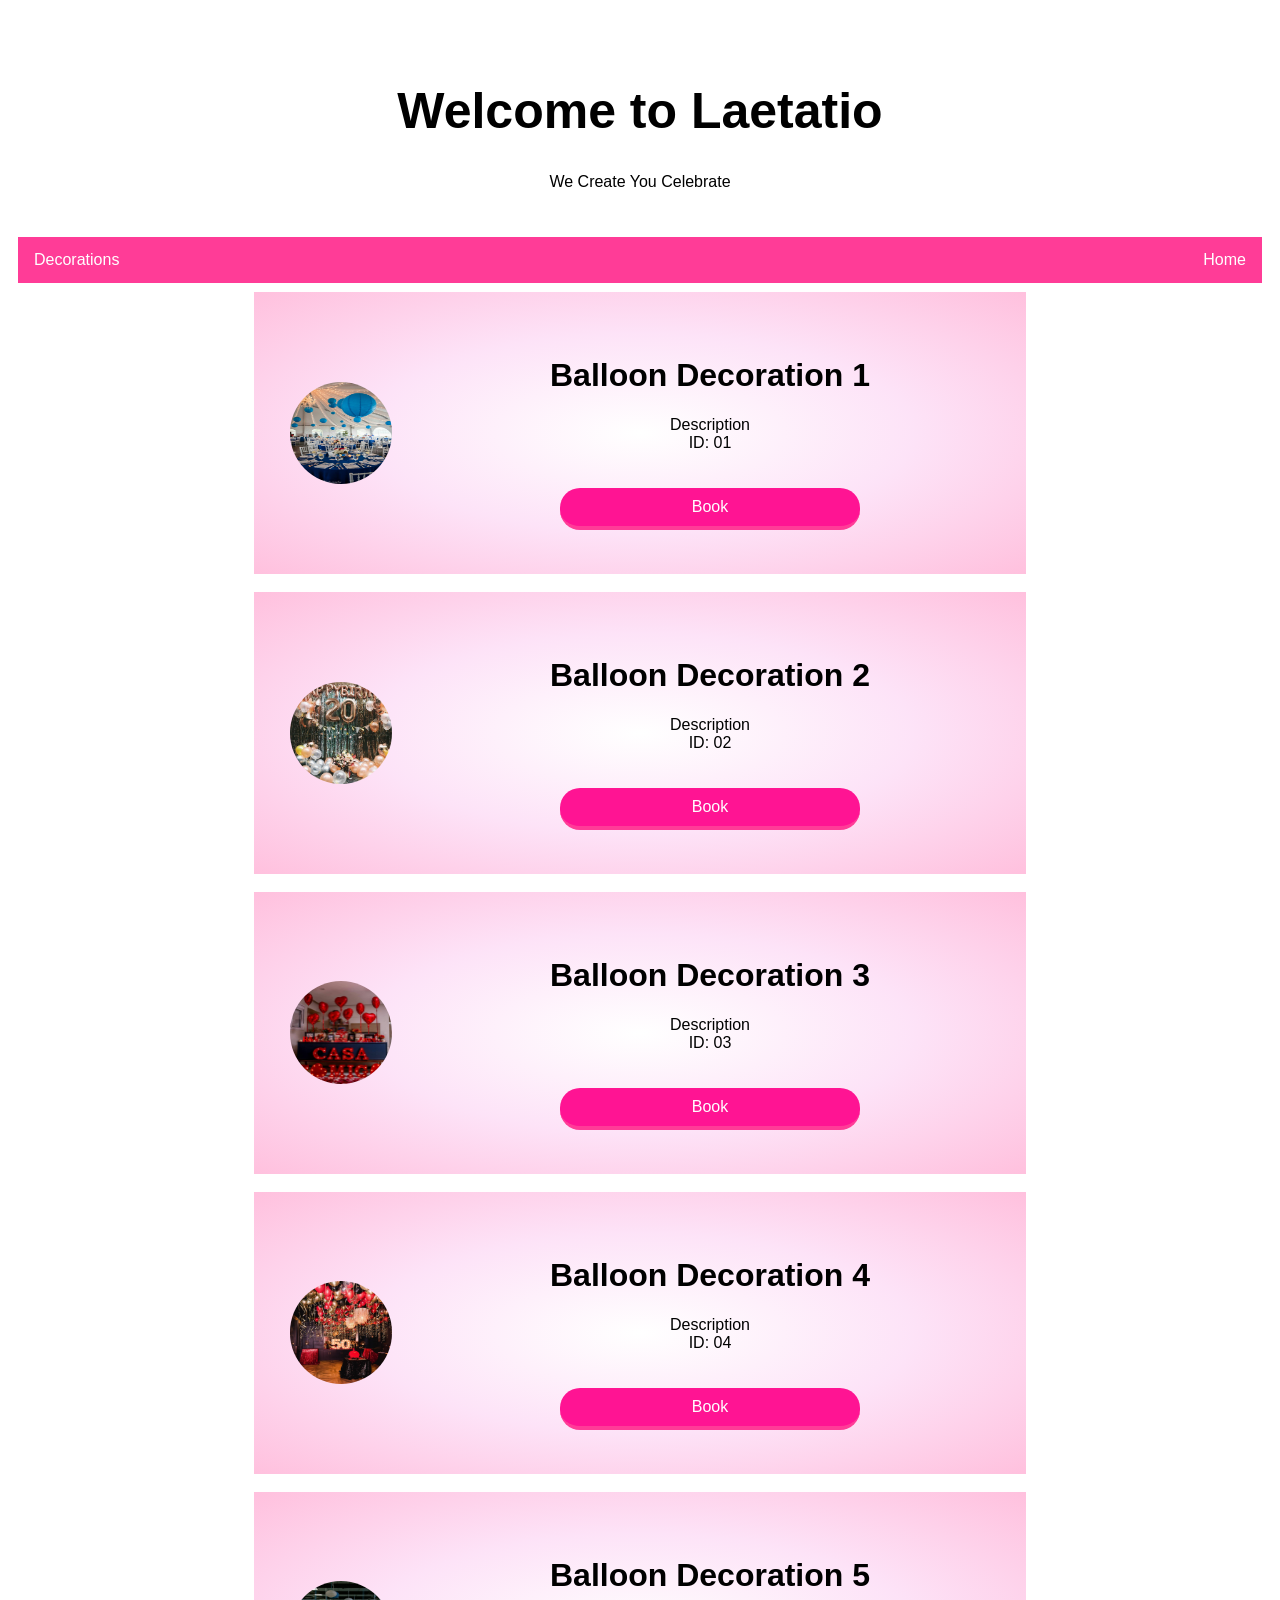
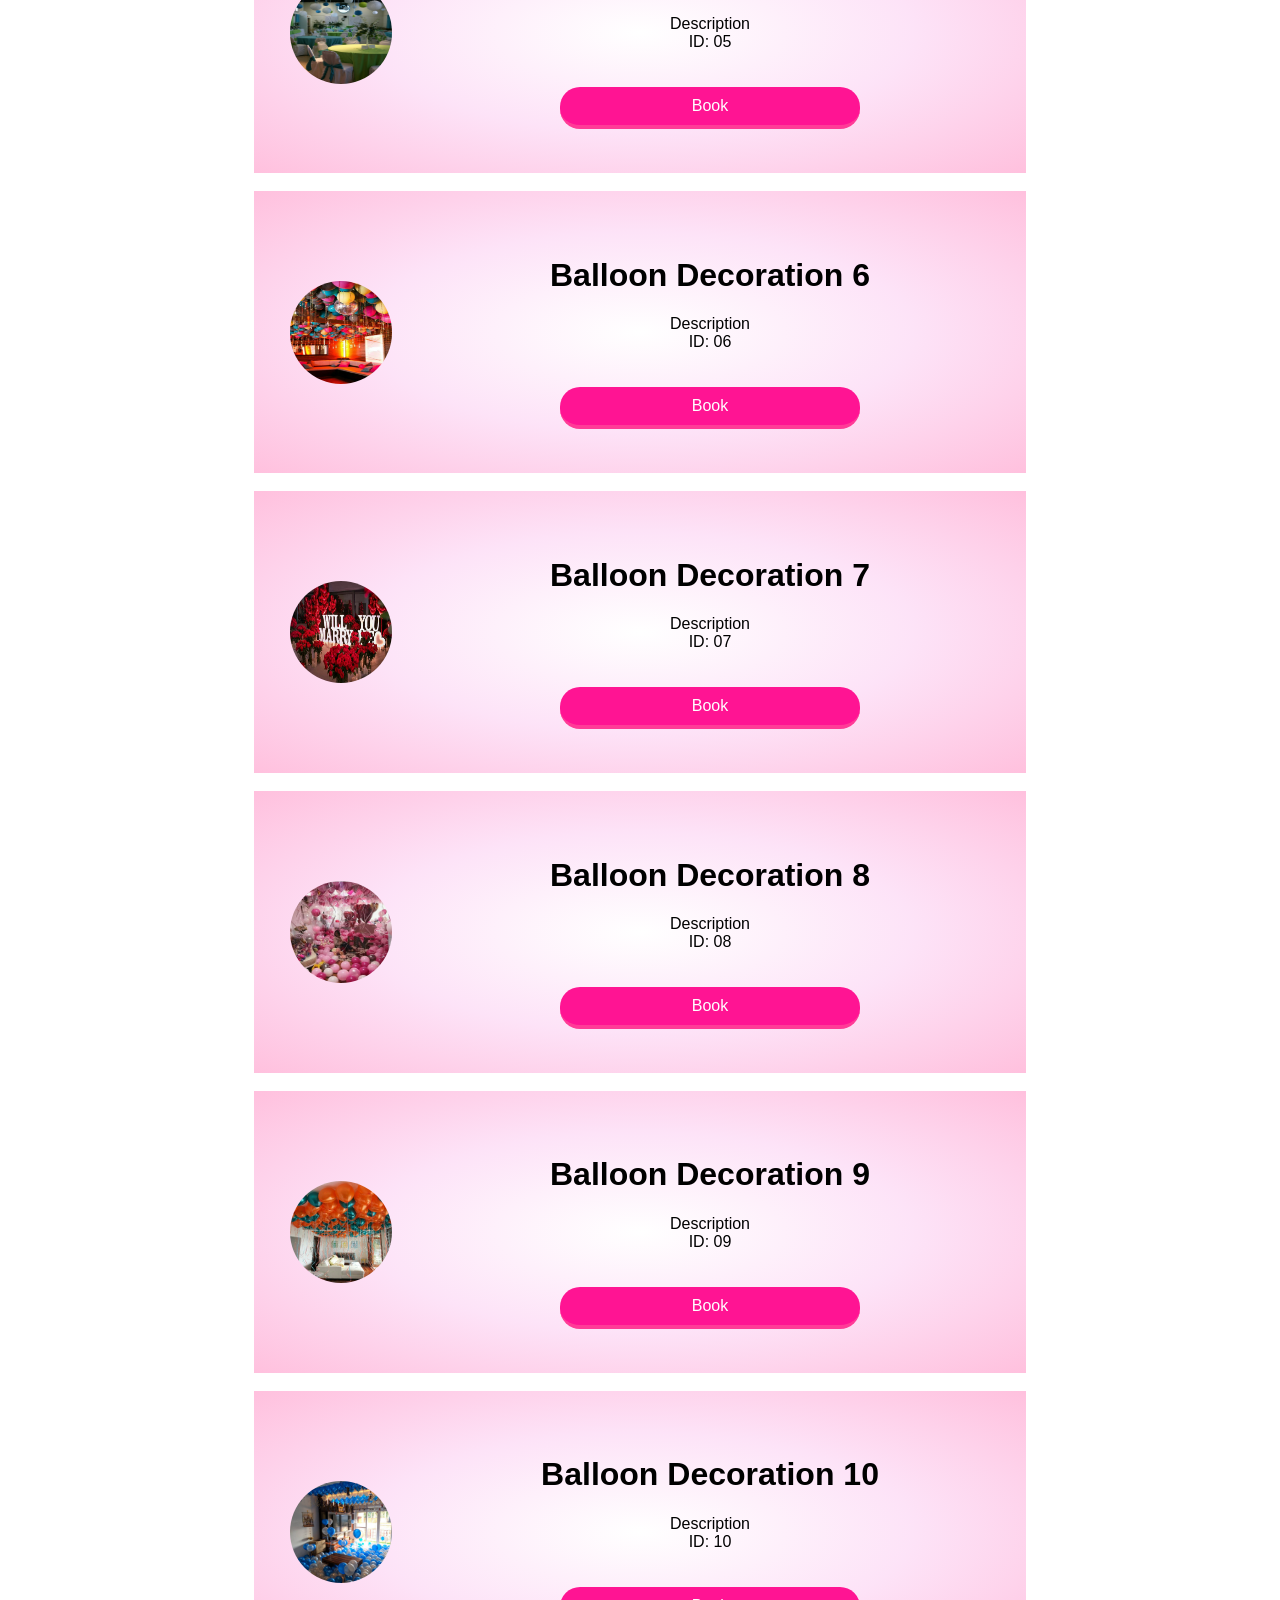
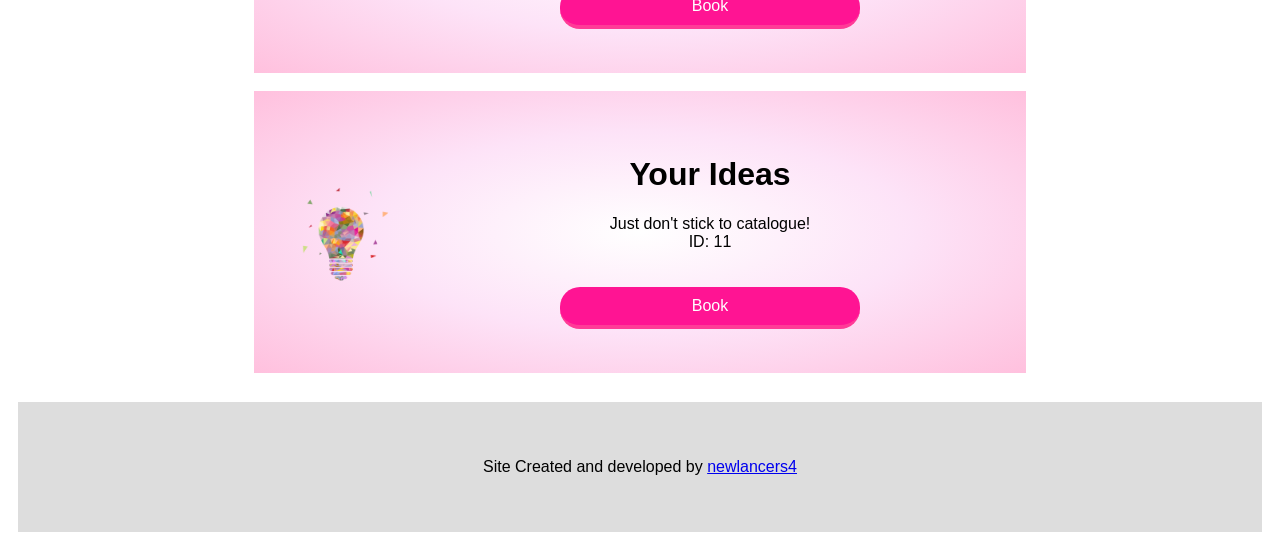
==== commit 245fcb2c: "decorations update" ====
--- a/eventManaging/balloonDecorations.html
+++ b/eventManaging/balloonDecorations.html
@@ -1,17 +1,19 @@
 <!DOCTYPE html>
 <html>
+
 <head>
     <title>Laetatio Events</title>
     <link rel="stylesheet" href="pagesStyles.css">
     <link rel="icon" href="Assets/Logo/Logo Final.png" type="image/png" sizes="16x16">
 </head>
+
 <body>
 
-<div class="header">
-  <!-- <img src="Assets/Logo/Logo Final.png" style="float: left;height: 100px;width: 100px;"> -->
-  <h1>Welcome to Laetatio</h1>
-  <p>We Create You Celebrate</p>
-</div>
+    <div class="header">
+        <!-- <img src="Assets/Logo/Logo Final.png" style="float: left;height: 100px;width: 100px;"> -->
+        <h1>Welcome to Laetatio</h1>
+        <p>We Create You Celebrate</p>
+    </div>
 
 <div class="topnav">
   <a href="decorations.html">Decorations</a>
@@ -108,8 +110,9 @@
   </div>
 </div>
 
-<div class="footer">
-    <p>Site Created and developed by <a href="https://github.com/newlancers4" >newlancers4</a></p>
-  </div>
+    <div class="footer">
+        <p>Site Created and developed by <a href="https://github.com/newlancers4">newlancers4</a></p>
+    </div>
 </body>
+
 </html>
--- a/eventManaging/pagesStyles.css
+++ b/eventManaging/pagesStyles.css
@@ -1,4 +1,5 @@
 * {
+<<<<<<< HEAD
   box-sizing: border-box;
 }
 
@@ -230,4 +231,252 @@
       float: none;
       width: 100%;
   }
+=======
+    box-sizing: border-box;
+}
+
+h1 {
+    text-align: center;
+}
+
+body {
+    font-family: Arial;
+    padding: 10px;
+    background: #ffffff;
+}
+
+.header {
+    padding: 30px;
+    text-align: center;
+    background: white;
+}
+
+.header h1 {
+    font-size: 50px;
+}
+
+.topnav {
+    overflow: hidden;
+    background-color: rgb(255, 60, 151);
+    color: white;
+}
+
+#page-head {
+    width: 20vw;
+    height: 20vw;
+}
+
+.topnav a {
+    background-color: rgb(255, 60, 151);
+    color: white;
+}
+
+.topnav a {
+    float: left;
+    display: block;
+    color: white;
+    text-align: center;
+    padding: 14px 16px;
+    text-decoration: none;
+}
+
+.topnav a:hover {
+    background-color: #ddd;
+    color: black;
+}
+
+.leftcolumn {
+    float: left;
+    width: 75%;
+}
+
+.rightcolumn {
+    float: left;
+    width: 25%;
+    background-color: #f1f1f1;
+    padding-left: 20px;
+}
+
+.fakeimg {
+    background-color: #aaa;
+    width: 100%;
+    padding: 20px;
+}
+
+.myForm {
+    border: solid rgb(255, 60, 151);
+    background-color: white;
+    padding: 20px;
+    margin-top: 20px;
+    text-align: center;
+}
+
+button {
+    width: 50%;
+    padding: 10px;
+    margin-top: 20px;
+    border-radius: 20px;
+    border: none;
+    border-bottom: 4px solid rgb(255, 60, 151);
+    background: rgb(255, 60, 151);
+    font-size: 16px;
+    font-weight: 400;
+    color: #fff;
+}
+
+.formFields {
+    padding: 40px;
+}
+
+.formFields input,
+.formFields textarea {
+    display: block;
+    width: 100%;
+    padding: 15px;
+    margin-bottom: 10px;
+    border: none;
+    border-radius: 20px;
+    background: #d0dfe8;
+}
+
+.formFields textarea {
+    resize: none;
+}
+
+ ::placeholder {
+    color: rgb(255, 60, 151);
+}
+
+.card {
+    background-color: white;
+    padding: 20px;
+    margin-top: 20px;
+}
+
+.row:after {
+    content: "";
+    display: table;
+    clear: both;
+}
+
+#surprise-body {
+    display: flex;
+    flex-direction: row;
+    flex-wrap: wrap;
+    justify-content: space-evenly;
+    align-items: center;
+}
+
+.surprise-holder {
+    max-width: 700px;
+    width: 100%;
+    padding: 1vh 4vh 1vh 4vh;
+    margin: 1vh 0 1vh 0;
+    display: flex;
+    flex-direction: row;
+    flex-wrap: nowrap;
+    align-items: center;
+    justify-content: space-between;
+    text-align: center;
+    background-image: radial-gradient(rgb(255, 255, 255), rgba(250, 184, 236, 0.397), rgba(255, 60, 151, 0.322));
+}
+
+.surprise-thumbnail {
+    border-radius: 50%;
+    min-width: 100px;
+    min-height: 100px;
+    width: 8vw;
+    height: 8vw;
+}
+
+.surprise-description {
+    margin: 5%;
+    width: 70%;
+}
+
+.surp-content {
+    display: flex;
+    flex-direction: row;
+}
+
+.surprise-description>button {
+    background-color: deeppink;
+    color: white;
+    width: 100%;
+    max-width: 300px;
+}
+
+.footer {
+    padding: 40px;
+    text-align: center;
+    background: #ddd;
+    margin-top: 20px;
+}
+
+.deco-body {
+    text-align: center;
+    display: flex;
+    align-items: center;
+    justify-content: center
+}
+
+.deco-item {
+    margin: 5% 4% 5% 4%;
+    background-image: radial-gradient(rgb(255, 137, 229), rgba(255, 167, 236, 0.397), rgba(255, 255, 255, 0.322));
+    padding: 4%;
+}
+
+.row {
+    display: -ms-flexbox;
+    display: flex;
+    -ms-flex-wrap: wrap;
+    flex-wrap: wrap;
+    padding: 0 8px;
+    width: 80%;
+    align-self: center;
+    justify-self: center;
+}
+
+.column {
+    -ms-flex: 25%;
+    flex: 25%;
+    max-width: 25%;
+    padding: 0 5px;
+}
+
+.column img {
+    vertical-align: middle;
+    width: 100%;
+}
+
+@media screen and (max-width: 800px) {
+    .column {
+        -ms-flex: 50%;
+        flex: 50%;
+        max-width: 50%;
+    }
+}
+
+@media screen and (max-width: 600px) {
+    .column {
+        -ms-flex: 100%;
+        flex: 100%;
+        max-width: 100%;
+    }
+}
+
+@media screen and (max-width: 800px) {
+    .leftcolumn,
+    .rightcolumn {
+        width: 100%;
+        padding: 0;
+    }
+}
+
+@media screen and (max-width: 400px) {
+    .topnav a {
+        float: none;
+        width: 100%;
+    }
+>>>>>>> a133930a8348fb7ebf3efaf4f137dd0085f4a8d0
 }
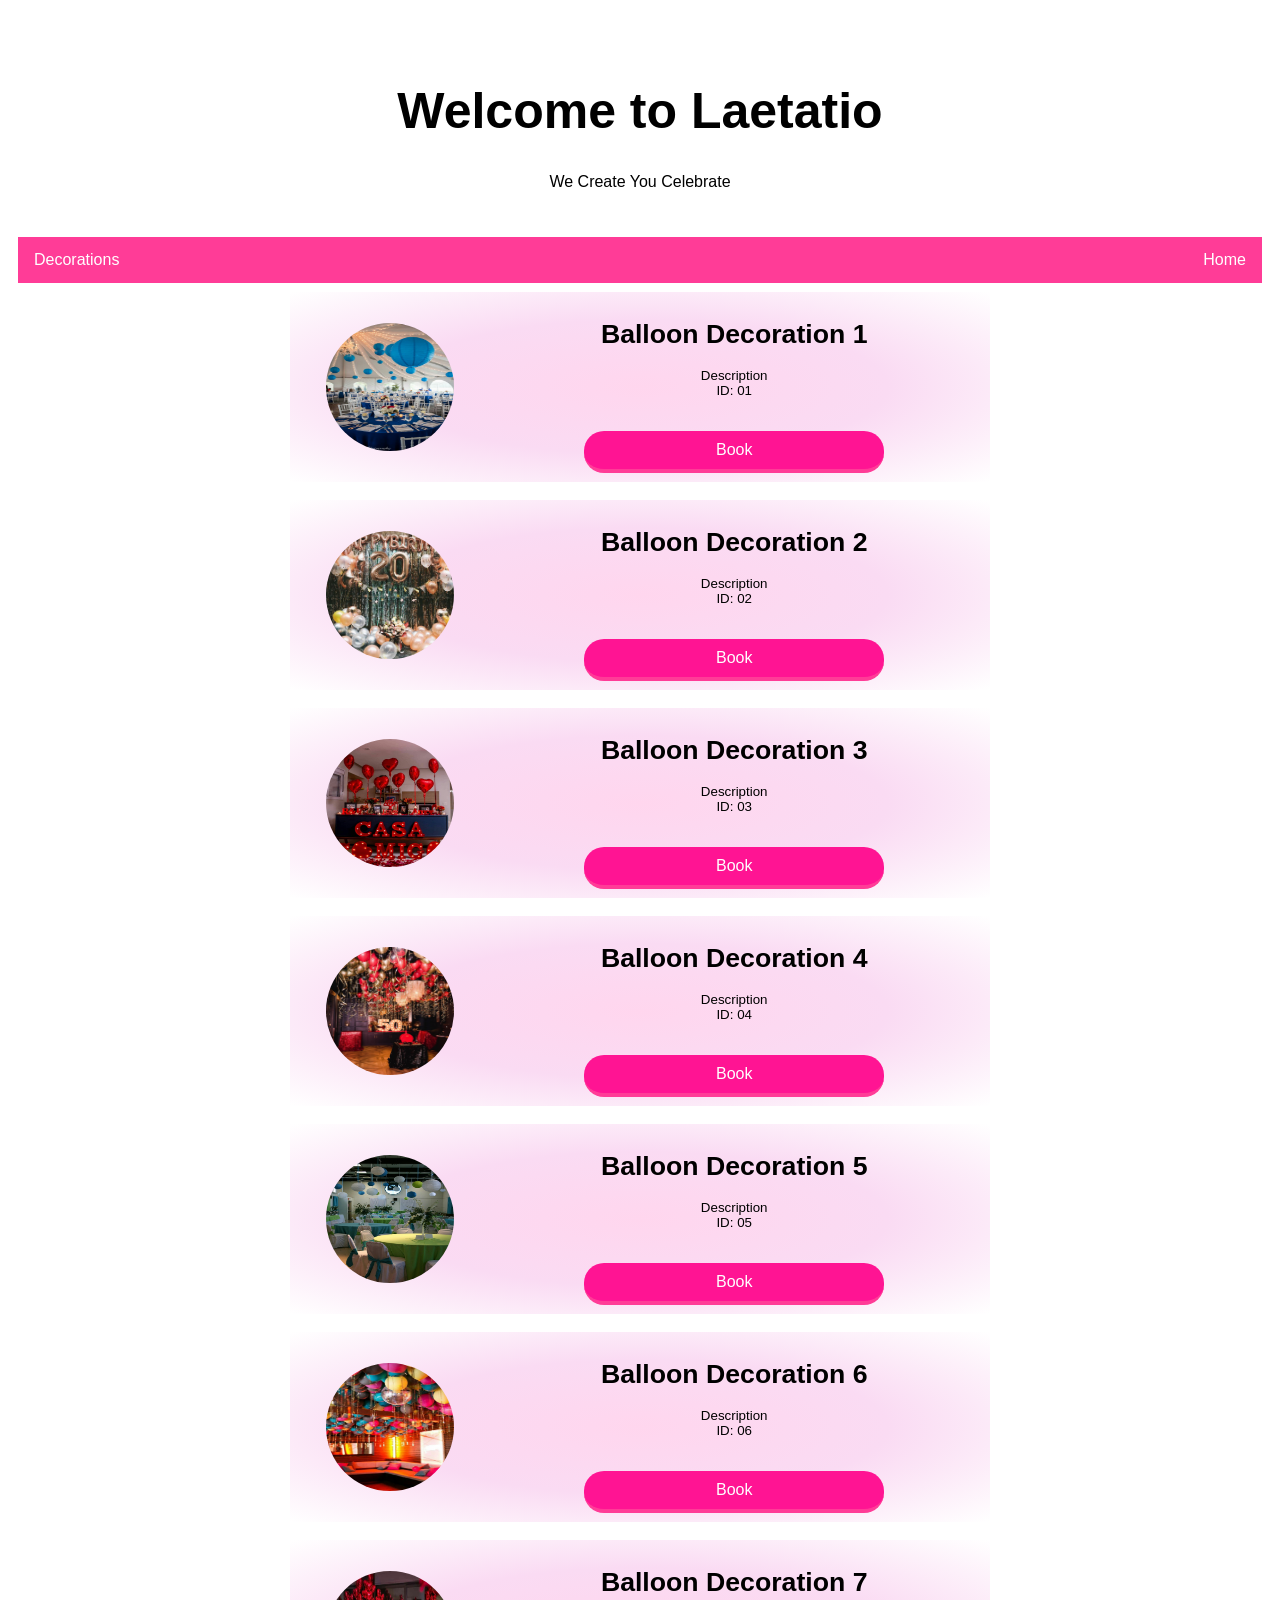
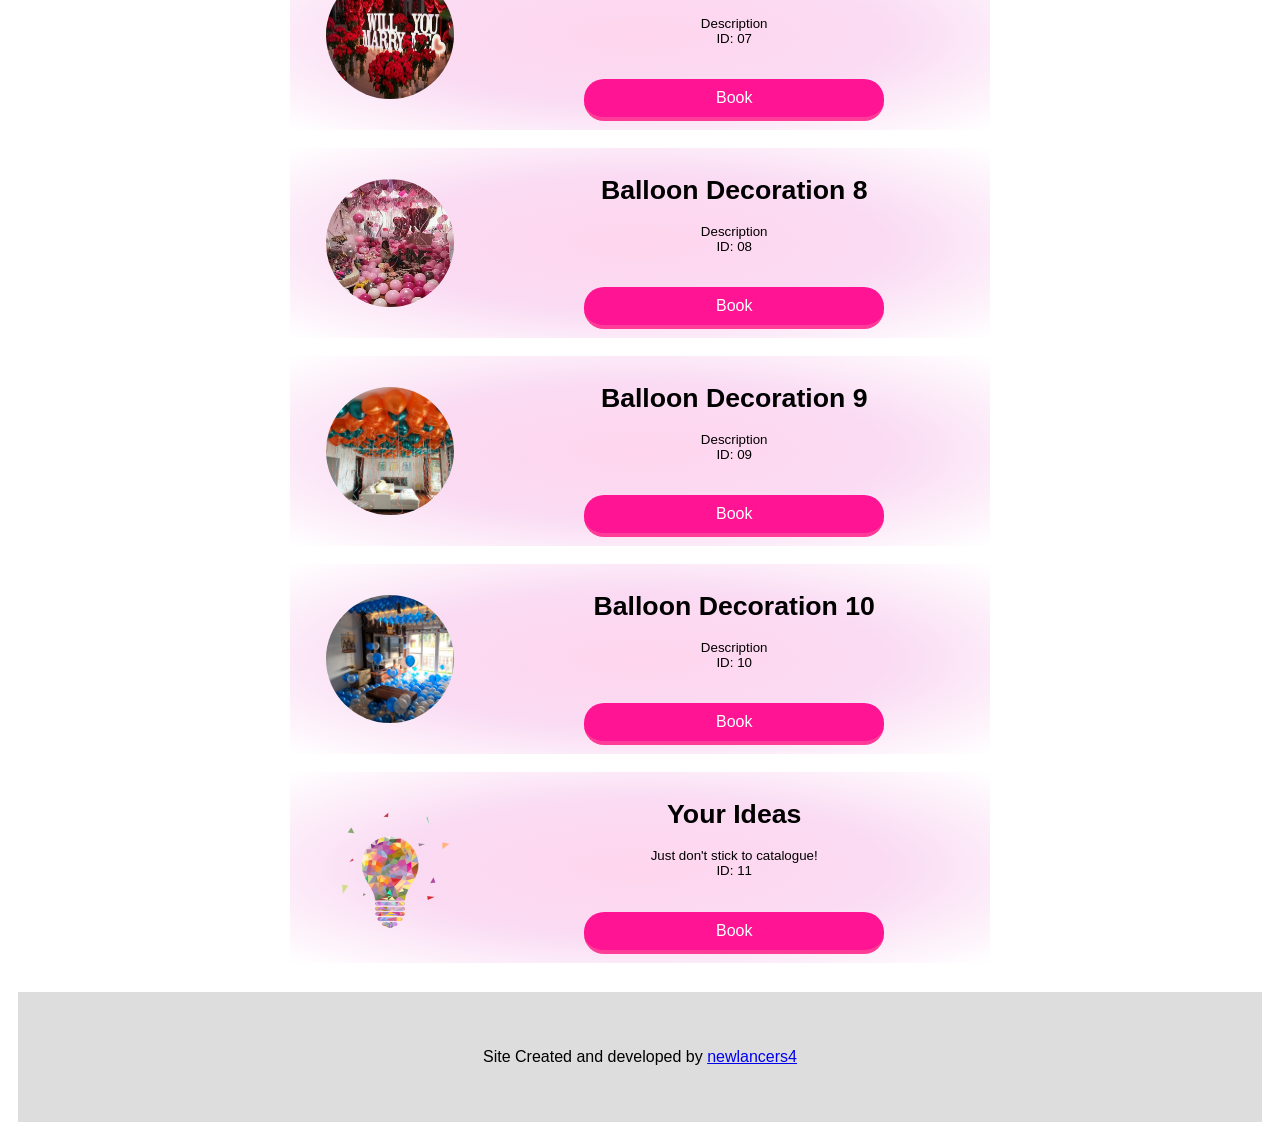
==== commit fe4866f0: "viewport" ====
--- a/eventManaging/balloonDecorations.html
+++ b/eventManaging/balloonDecorations.html
@@ -5,6 +5,8 @@
     <title>Laetatio Events</title>
     <link rel="stylesheet" href="pagesStyles.css">
     <link rel="icon" href="Assets/Logo/Logo Final.png" type="image/png" sizes="16x16">
+    <meta name="viewport" content="width = device-width, initial scale = 1.0">
+
 </head>
 
 <body>
@@ -15,100 +17,100 @@
         <p>We Create You Celebrate</p>
     </div>
 
-<div class="topnav">
-  <a href="decorations.html">Decorations</a>
-  <a href="index.html?splash" style="float:right">Home</a>
-</div>
-<div id="surprise-body">
-  <div class="surprise-holder">
-    <img class="surprise-thumbnail" src="Assets/Decorations/BalloonDecorations/01.jpeg" />
-    <div class="surprise-description">
-        <h1>Balloon Decoration 1</h1>
-        <p>Description<br>ID: 01</p>
-        <button onclick="window.open('bookForm.html?bdid=1','name','width=600,height=400')">Book</button>
+    <div class="topnav">
+        <a href="decorations.html">Decorations</a>
+        <a href="index.html?splash" style="float:right">Home</a>
     </div>
-  </div>
-  <div class="surprise-holder">
-    <img class="surprise-thumbnail" src="Assets/Decorations/BalloonDecorations/04.jpeg" />
-    <div class="surprise-description">
-        <h1>Balloon Decoration 2</h1>
-        <p>Description<br>ID: 02</p>
-        <button onclick="window.open('bookForm.html?bdid=2','name','width=600,height=400')">Book</button>
+    <div id="surprise-body">
+        <div class="surprise-holder">
+            <img class="surprise-thumbnail" src="Assets/Decorations/BalloonDecorations/01.jpeg" />
+            <div class="surprise-description">
+                <h1>Balloon Decoration 1</h1>
+                <p>Description<br>ID: 01</p>
+                <button onclick="window.open('bookForm.html?bdid=1','name','width=600,height=400')">Book</button>
+            </div>
+        </div>
+        <div class="surprise-holder">
+            <img class="surprise-thumbnail" src="Assets/Decorations/BalloonDecorations/04.jpeg" />
+            <div class="surprise-description">
+                <h1>Balloon Decoration 2</h1>
+                <p>Description<br>ID: 02</p>
+                <button onclick="window.open('bookForm.html?bdid=2','name','width=600,height=400')">Book</button>
+            </div>
+        </div>
+        <div class="surprise-holder">
+            <img class="surprise-thumbnail" src="Assets/Decorations/BalloonDecorations/07.jpeg" />
+            <div class="surprise-description">
+                <h1>Balloon Decoration 3</h1>
+                <p>Description<br>ID: 03</p>
+                <button onclick="window.open('bookForm.html?bdid=3','name','width=600,height=400')">Book</button>
+            </div>
+        </div>
+        <div class="surprise-holder">
+            <img class="surprise-thumbnail" src="Assets/Decorations/BalloonDecorations/10.jpeg" />
+            <div class="surprise-description">
+                <h1>Balloon Decoration 4</h1>
+                <p>Description<br>ID: 04</p>
+                <button onclick="window.open('bookForm.html?bdid=4','name','width=600,height=400')">Book</button>
+            </div>
+        </div>
+        <div class="surprise-holder">
+            <img class="surprise-thumbnail" src="Assets/Decorations/BalloonDecorations/02.jpeg" />
+            <div class="surprise-description">
+                <h1>Balloon Decoration 5</h1>
+                <p>Description<br>ID: 05</p>
+                <button onclick="window.open('bookForm.html?bdid=5','name','width=600,height=400')">Book</button>
+            </div>
+        </div>
+        <div class="surprise-holder">
+            <img class="surprise-thumbnail" src="Assets/Decorations/BalloonDecorations/03.jpeg" />
+            <div class="surprise-description">
+                <h1>Balloon Decoration 6</h1>
+                <p>Description<br>ID: 06</p>
+                <button onclick="window.open('bookForm.html?bdid=6','name','width=600,height=400')">Book</button>
+            </div>
+        </div>
+        <div class="surprise-holder">
+            <img class="surprise-thumbnail" src="Assets/Decorations/BalloonDecorations/05.jpeg" />
+            <div class="surprise-description">
+                <h1>Balloon Decoration 7</h1>
+                <p>Description<br>ID: 07</p>
+                <button onclick="window.open('bookForm.html?bdid=7','name','width=600,height=400')">Book</button>
+            </div>
+        </div>
+        <div class="surprise-holder">
+            <img class="surprise-thumbnail" src="Assets/Decorations/BalloonDecorations/06.jpeg" />
+            <div class="surprise-description">
+                <h1>Balloon Decoration 8</h1>
+                <p>Description<br>ID: 08</p>
+                <button onclick="window.open('bookForm.html?bdid=8','name','width=600,height=400')">Book</button>
+            </div>
+        </div>
+        <div class="surprise-holder">
+            <img class="surprise-thumbnail" src="Assets/Decorations/BalloonDecorations/08.jpeg" />
+            <div class="surprise-description">
+                <h1>Balloon Decoration 9</h1>
+                <p>Description<br>ID: 09</p>
+                <button onclick="window.open('bookForm.html?bdid=9','name','width=600,height=400')">Book</button>
+            </div>
+        </div>
+        <div class="surprise-holder">
+            <img class="surprise-thumbnail" src="Assets/Decorations/BalloonDecorations/09.jpeg" />
+            <div class="surprise-description">
+                <h1>Balloon Decoration 10</h1>
+                <p>Description<br>ID: 10</p>
+                <button onclick="window.open('bookForm.html?bdid=10','name','width=600,height=400')">Book</button>
+            </div>
+        </div>
+        <div class="surprise-holder">
+            <img class="surprise-thumbnail" src="Assets/Logo/creativity.png" alt="creativity!" />
+            <div class="surprise-description">
+                <h1>Your Ideas</h1>
+                <p>Just don't stick to catalogue!<br>ID: 11</p>
+                <button onclick="window.open('bookForm.html?bdid=11','name','width=600,height=400')">Book</button>
+            </div>
+        </div>
     </div>
-  </div>
-  <div class="surprise-holder">
-    <img class="surprise-thumbnail" src="Assets/Decorations/BalloonDecorations/07.jpeg" />
-    <div class="surprise-description">
-        <h1>Balloon Decoration 3</h1>
-        <p>Description<br>ID: 03</p>
-        <button onclick="window.open('bookForm.html?bdid=3','name','width=600,height=400')">Book</button>
-    </div>
-  </div>
-  <div class="surprise-holder">
-    <img class="surprise-thumbnail" src="Assets/Decorations/BalloonDecorations/10.jpeg" />
-    <div class="surprise-description">
-        <h1>Balloon Decoration 4</h1>
-        <p>Description<br>ID: 04</p>
-        <button onclick="window.open('bookForm.html?bdid=4','name','width=600,height=400')">Book</button>
-    </div>
-  </div>
-  <div class="surprise-holder">
-    <img class="surprise-thumbnail" src="Assets/Decorations/BalloonDecorations/02.jpeg" />
-    <div class="surprise-description">
-        <h1>Balloon Decoration 5</h1>
-        <p>Description<br>ID: 05</p>
-        <button onclick="window.open('bookForm.html?bdid=5','name','width=600,height=400')">Book</button>
-    </div>
-  </div>
-  <div class="surprise-holder">
-    <img class="surprise-thumbnail" src="Assets/Decorations/BalloonDecorations/03.jpeg" />
-    <div class="surprise-description">
-        <h1>Balloon Decoration 6</h1>
-        <p>Description<br>ID: 06</p>
-        <button onclick="window.open('bookForm.html?bdid=6','name','width=600,height=400')">Book</button>
-    </div>
-  </div>
-  <div class="surprise-holder">
-    <img class="surprise-thumbnail" src="Assets/Decorations/BalloonDecorations/05.jpeg" />
-    <div class="surprise-description">
-        <h1>Balloon Decoration 7</h1>
-        <p>Description<br>ID: 07</p>
-        <button onclick="window.open('bookForm.html?bdid=7','name','width=600,height=400')">Book</button>
-    </div>
-  </div>
-  <div class="surprise-holder">
-    <img class="surprise-thumbnail" src="Assets/Decorations/BalloonDecorations/06.jpeg" />
-    <div class="surprise-description">
-        <h1>Balloon Decoration 8</h1>
-        <p>Description<br>ID: 08</p>
-        <button onclick="window.open('bookForm.html?bdid=8','name','width=600,height=400')">Book</button>
-    </div>
-  </div>
-  <div class="surprise-holder">
-    <img class="surprise-thumbnail" src="Assets/Decorations/BalloonDecorations/08.jpeg" />
-    <div class="surprise-description">
-        <h1>Balloon Decoration 9</h1>
-        <p>Description<br>ID: 09</p>
-        <button onclick="window.open('bookForm.html?bdid=9','name','width=600,height=400')">Book</button>
-    </div>
-  </div>
-  <div class="surprise-holder">
-    <img class="surprise-thumbnail" src="Assets/Decorations/BalloonDecorations/09.jpeg" />
-    <div class="surprise-description">
-        <h1>Balloon Decoration 10</h1>
-        <p>Description<br>ID: 10</p>
-        <button onclick="window.open('bookForm.html?bdid=10','name','width=600,height=400')">Book</button>
-    </div>
-  </div>
-  <div class="surprise-holder">
-    <img class="surprise-thumbnail" src="Assets/Logo/creativity.png" alt="creativity!" />
-    <div class="surprise-description">
-        <h1>Your Ideas</h1>
-        <p>Just don't stick to catalogue!<br>ID: 11</p>
-        <button onclick="window.open('bookForm.html?bdid=11','name','width=600,height=400')">Book</button>
-    </div>
-  </div>
-</div>
 
     <div class="footer">
         <p>Site Created and developed by <a href="https://github.com/newlancers4">newlancers4</a></p>
--- a/eventManaging/pagesStyles.css
+++ b/eventManaging/pagesStyles.css
@@ -1,237 +1,4 @@
 * {
-<<<<<<< HEAD
-  box-sizing: border-box;
-}
-
-h1 {
-  text-align: center;
-}
-
-body {
-  font-family: Arial;
-  padding: 10px;
-  background: #f1f1f1;
-}
-
-.header {
-  padding: 30px;
-  text-align: center;
-  background: white;
-}
-
-.header h1 {
-  font-size: 50px;
-}
-
-.topnav {
-  overflow: hidden;
-  background-color: rgb(255, 60, 151);
-  color: white;
-}
-
-#page-head {
-  width: 20vw;
-  height: 20vw;
-}
-
-.topnav a {
-  background-color: rgb(255, 60, 151);
-  color: white;
-}
-
-.topnav a {
-  float: left;
-  display: block;
-  color: white;
-  text-align: center;
-  padding: 14px 16px;
-  text-decoration: none;
-}
-
-.topnav a:hover {
-  background-color: #ddd;
-  color: black;
-}
-
-.leftcolumn {
-  float: left;
-  width: 75%;
-}
-
-.rightcolumn {
-  float: left;
-  width: 25%;
-  background-color: #f1f1f1;
-  padding-left: 20px;
-}
-
-.fakeimg {
-  background-color: #aaa;
-  width: 100%;
-  padding: 20px;
-}
-
-.myForm {
-  border: solid rgb(255, 60, 151);
-  background-color: white;
-  padding: 20px;
-  margin-top: 20px;
-  text-align: center;
-}
-
-button {
-  width: 50%;
-  padding: 10px;
-  margin-top: 20px;
-  border-radius: 20px;
-  border: none;
-  border-bottom: 4px solid rgb(255, 60, 151);
-  background: rgb(255, 60, 151);
-  font-size: 16px;
-  font-weight: 400;
-  color: #fff;
-}
-
-.formFields {
-  padding: 40px;
-}
-
-.formFields input,
-.formFields textarea {
-  display: block;
-  width: 100%;
-  padding: 15px;
-  margin-bottom: 10px;
-  border: none;
-  border-radius: 20px;
-  background: #d0dfe8;
-}
-
-.formFields textarea {
-  resize: none;
-}
-
-::placeholder {
-  color: rgb(255, 60, 151);
-}
-
-.card {
-  background-color: white;
-  padding: 20px;
-  margin-top: 20px;
-}
-
-.row:after {
-  content: "";
-  display: table;
-  clear: both;
-}
-
-#surprise-body {
-  display: flex;
-  flex-direction: row;
-  flex-wrap: wrap;
-  justify-content: space-evenly;
-  align-items: center;
-}
-
-.surprise-holder {
-  max-width: 700px;
-  width: 100%;
-  padding: 1vh 4vh 1vh 4vh;
-  margin: 1vh 0 1vh 0;
-  display: flex;
-  flex-direction: row;
-  flex-wrap: nowrap;
-  align-items: center;
-  justify-content: space-between;
-  text-align: center;
-  background-image: radial-gradient(rgb(255, 255, 255), rgba(250, 184, 236, 0.397), rgba(255, 60, 151, 0.322));
-}
-
-.surprise-thumbnail {
-  border-radius: 50%;
-  min-width: 100px;
-  min-height: 100px;
-  width: 8vw;
-  height: 8vw;
-}
-
-.surprise-description {
-  margin: 5%;
-  width: 70%;
-}
-
-.surp-content {
-  display: flex;
-  flex-direction: row;
-}
-
-.surprise-description>button {
-  background-color: deeppink;
-  color: white;
-  width: 100%;
-  max-width: 300px;
-}
-
-.footer {
-  padding: 40px;
-  text-align: center;
-  background: #ddd;
-  margin-top: 20px;
-}
-
-.row {
-  display: -ms-flexbox;
-  display: flex;
-  -ms-flex-wrap: wrap;
-  flex-wrap: wrap;
-  padding: 0 4px;
-}
-
-.column {
-  -ms-flex: 25%;
-  flex: 25%;
-  max-width: 25%;
-  padding: 0 4px;
-}
-
-.column img {
-  margin-top: 8px;
-  vertical-align: middle;
-  width: 100%;
-}
-
-@media screen and (max-width: 800px) {
-  .column {
-      -ms-flex: 50%;
-      flex: 50%;
-      max-width: 50%;
-  }
-}
-
-@media screen and (max-width: 600px) {
-  .column {
-      -ms-flex: 100%;
-      flex: 100%;
-      max-width: 100%;
-  }
-}
-
-@media screen and (max-width: 800px) {
-  .leftcolumn,
-  .rightcolumn {
-      width: 100%;
-      padding: 0;
-  }
-}
-
-@media screen and (max-width: 400px) {
-  .topnav a {
-      float: none;
-      width: 100%;
-  }
-=======
     box-sizing: border-box;
 }
 
@@ -363,7 +130,7 @@
     display: flex;
     flex-direction: row;
     flex-wrap: wrap;
-    justify-content: space-evenly;
+    justify-content: space-between;
     align-items: center;
 }
 
@@ -378,15 +145,15 @@
     align-items: center;
     justify-content: space-between;
     text-align: center;
-    background-image: radial-gradient(rgb(255, 255, 255), rgba(250, 184, 236, 0.397), rgba(255, 60, 151, 0.322));
+    background-image: radial-gradient(rgba(255, 209, 236, 0.89), rgb(250, 219, 243), rgb(255, 255, 255));
 }
 
 .surprise-thumbnail {
     border-radius: 50%;
     min-width: 100px;
     min-height: 100px;
-    width: 8vw;
-    height: 8vw;
+    width: 10vw;
+    height: 10vw;
 }
 
 .surprise-description {
@@ -457,6 +224,44 @@
     }
 }
 
+@media screen and (max-width: 1450px) {
+    #surprise-body {
+        justify-content: center;
+        font-size: smaller;
+    }
+    .surprise-holder {
+        flex-wrap: wrap;
+        justify-content: space-between;
+        align-items: center;
+    }
+    .surprise-thumbnail {
+        height: 10vw;
+        width: 10vw;
+    }
+    .surprise-description {
+        margin: 0;
+    }
+}
+
+@media screen and (max-width: 800px) {
+    #surprise-body {
+        justify-content: center;
+        font-size: smaller;
+    }
+    .surprise-holder {
+        flex-wrap: wrap;
+        justify-content: center;
+        align-items: center;
+    }
+    .surprise-thumbnail {
+        height: 30vw;
+        width: 30vw;
+    }
+    .surprise-description {
+        margin: 0;
+    }
+}
+
 @media screen and (max-width: 600px) {
     .column {
         -ms-flex: 100%;
@@ -478,5 +283,4 @@
         float: none;
         width: 100%;
     }
->>>>>>> a133930a8348fb7ebf3efaf4f137dd0085f4a8d0
 }
